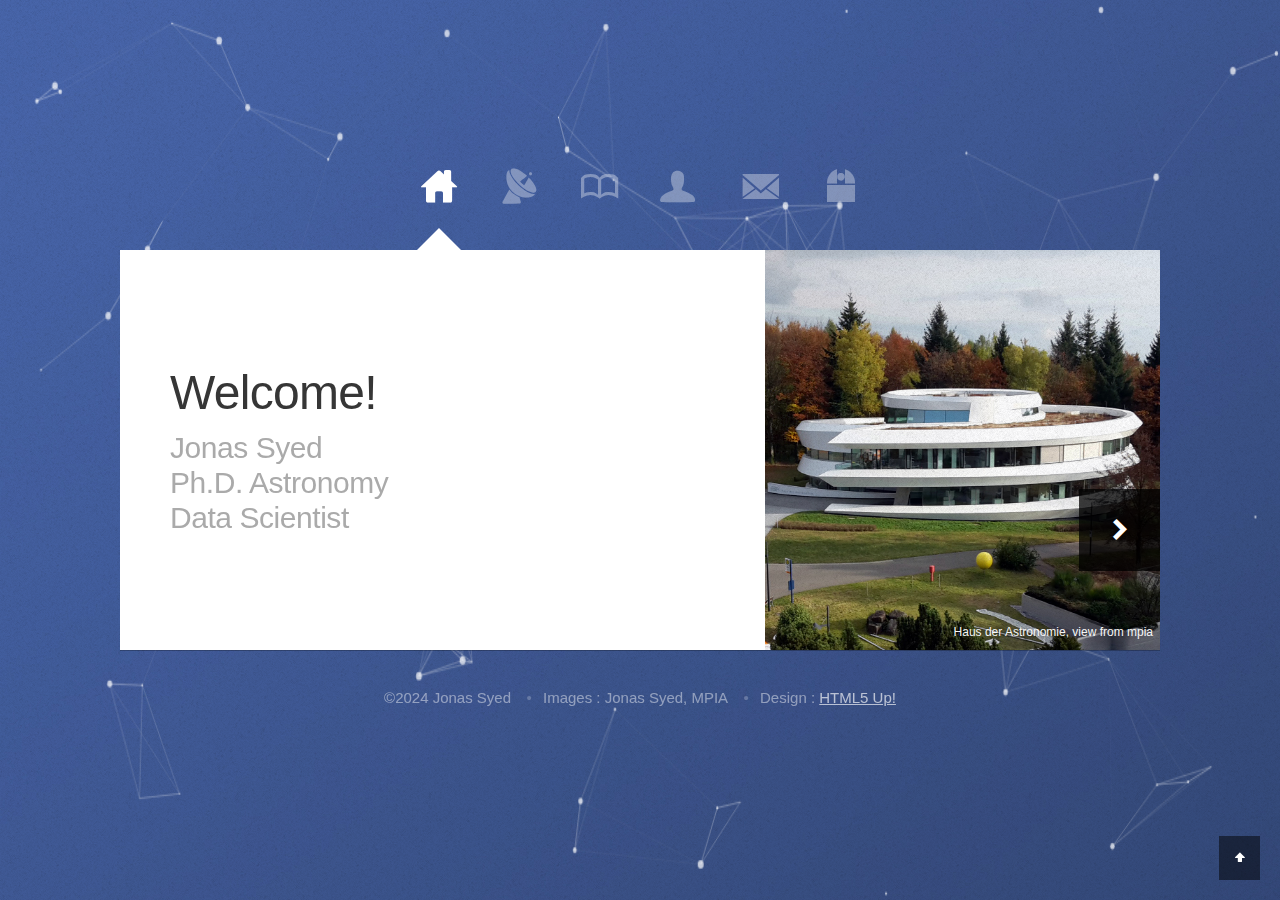
==== index.html @ d9948c6a "Content update" ====
<!DOCTYPE HTML>
<html lang="en">
<head>
<meta charset="UTF-8">
<!-- Primary Meta Tags -->
<title>Jonas Syed - personal homepage</title>
<meta name="title" content="Jonas Syed - personal homepage">
<meta name="description" content="Welcome to Jonas Syed's personal website! Learn more about his research in the field of astronomy and his current projects.">

<!-- Open Graph / Facebook -->
<meta property="og:type" content="website">
<meta property="og:url" content="https://astrojoni89.github.io/">
<meta property="og:title" content="Jonas Syed - personal homepage">
<meta property="og:description" content="Welcome to Jonas Syed's personal website! Learn more about his research in the field of astronomy and his current projects.">
<meta property="og:image" content="https://www.mpia.de/homes/syed/mpia_campus_preview.jpg">

<!-- Twitter -->
<meta property="twitter:card" content="summary_large_image">
<meta property="twitter:url" content="https://astrojoni89.github.io/">
<meta property="twitter:title" content="Jonas Syed - personal homepage">
<meta property="twitter:description" content="Welcome to Jonas Syed's personal website! Learn more about his research in the field of astronomy and his current projects.">
<meta property="twitter:image" content="https://astrojoni89.github.io/mpia_campus_preview.jpg">

<meta name="keywords" content="Jonas Syed, mpia, astronomy, astronomie, star formation, data science">
<script src="js/jquery-1.9.1.min.js"></script>
<script src="https://code.jquery.com/ui/1.13.2/jquery-ui.min.js"></script>
<script src="https://code.jquery.com/mobile/1.3.1/jquery.mobile-1.4.5.min.js"></script>
<script src="css/5grid/init.js?use=mobile,desktop"></script>
<script src="js/jquery.formerize-1.1.js"></script>
<script src="js/init.js"></script>
<script type="text/javascript" id="MathJax-script" async
  src="https://cdn.jsdelivr.net/npm/mathjax@3/es5/tex-mml-chtml.js">
</script>
<script src="js/change_size.js"></script>
<script src="https://cdn.rawgit.com/kimmobrunfeldt/progressbar.js/1.1.0/dist/progressbar.js"></script>
<script src="js/progressbar.js"></script>
<script src="js/zoomin_pic.js"></script>
<script src="js/slidein_init.js"></script>
<noscript>
<link rel="stylesheet" href="css/5grid/core.css">
<link rel="stylesheet" href="css/5grid/core-desktop.css">
<link rel="stylesheet" href="css/5grid/core-1200px.css">
<link rel="stylesheet" href="css/5grid/core-noscript.css">
<link rel="stylesheet" href="css/style.css">
<link rel="stylesheet" href="css/style-desktop.css">
<link rel="stylesheet" href="css/noscript.css">
</noscript>
<link rel="icon" type="image/png" href="images/mpia_favicon.png">
<!--[if lte IE 8]>
<link rel="stylesheet" href="css/ie8.css">
<![endif]-->
</head>
<body class="homepage">
  <div id="particles-js"></div>
  <script type="text/javascript" src="js/particles.js"></script>
  <script type="text/javascript" src="js/app.js"></script>
<div id="overlay_top"><a href="#top"><div class="backtotoparrow"><div class="icon icon-arrowup"></div></div></a></div>
<div id="wrapper">
  <nav id="nav"><a href="#welcome" class="icon icon-home active"><span>Home</span></a> <a href="#research" class="icon icon-telescope" onclick="slider(); return true;"><span>Research</span></a> <a href="#publications" class="icon icon-book"><span>Publications</span></a> <a href="#me" class="icon icon-user"><span>About Me</span></a> <a href="#contact" class="icon icon-mail"><span>Get in touch!</span></a> <a target="_blank" rel="noopener noreferrer" href="https://www.mpia.de/de" class="icon icon-mpia"><span>Visit mpia.de</span> </a></nav>
  <div id="main">
    <article id="welcome" class="panel">
      <header>
        <h1>Welcome!</h1>
        <span class="byline">Jonas Syed<br>Ph.D. Astronomy<br>Data Scientist<br>
          <!--<div class="pato"><img src="images/logo_l.png" alt="Logo MPIA" style="width: 10%; height: 10%;"></div>-->
        </span>
        </header>
      <a href="#research" class="jumplink pic" onclick="slider(); return true;"> <span class="jumplink arrow icon icon-right"><span class="spans" style="white-space:nowrap">Research</span></span><img src="images/mpia_fall.jpg" alt=""><div class="bottom-right_welcome">Haus der Astronomie, view from mpia</div> </a> </article>
    <article id="research" class="panel">
      <header>
        <h2>Research</h2>
      </header>
      <section>
      	<p>My work as an astronomy researcher mainly focused on the physics of the atomic phase of the interstellar medium. We have primarily conducted HI emission and absorption studies to explore the processes leading up to the formation of molecular clouds, the sites of star formation.<br>
      	My research interests involve <b>atomic and molecular cloud formation</b>, <b>filaments</b>, <b>high-mass star formation</b>, and <b>magnetic fields</b><br>
        and generally <b>data science</b>, <b>machine learning systems</b>, and <b>artificial intelligence (AI)</b>, particularly in the realm of <b>AI safety</b>.</p>
        <div id="itemSlider" style="margin: -1.0em 1.0em 0.25em 0.0em;">
          <div class="slideIn">Papers that I'd like to highlight:</div>
          <div style="display: grid; gap: 10px; grid-auto-flow: row;">
            <div class="slideIn"><a target="_blank" rel="noopener noreferrer" href="https://ui.adsabs.harvard.edu/abs/2022MNRAS.516.4245W/abstract" class="items_list">ATLASGAL - star forming efficiencies and the Galactic star formation rate</a></div>
            <div class="slideIn"><a target="_blank" rel="noopener noreferrer" href="https://arxiv.org/abs/1606.06565" class="items_list">Concrete Problems in AI Safety</a></div>
            <div class="slideIn"><a target="_blank" rel="noopener noreferrer" href="https://arxiv.org/abs/1706.03762" class="items_list">Attention Is All You Need</a></div>
          </div>
        </div>
      </section>
      <section class="5grid is-gallery">
        <h3>Research projects</h3>
        <div class="row">
          <div class="12u"><a href="#Maggie" class="image image-full"><div class="container"><img src="images/Maggie_MW_lowres.gif" alt="Maggie filament"><div class="overlay"><div class="hovertext">HI filaments</div></div></div></a></div>
        </div>
        <div class="row">
          <div class="4u"><a href="#THOR" class="image image-full"><div class="container"><img src="images/2.jpg" alt="THOR"><div class="overlay"><div class="hovertext">THOR</div></div></div></a></div>
          <div class="4u"><a href="#HISA" class="image image-full"><div class="container"><img src="images/3.jpg" alt="HISA"><div class="overlay"><div class="hovertext">HI self-absorption</div></div></div></a></div>
          <div class="4u"><a href="#NH3" class="image image-full"><div class="container"><img src="images/4.jpg" alt="Ammonia"><div class="overlay"><div class="hovertext">NH<sub>3</sub></div></div></div></a></div>
        </div>
      </section>
      <section id="Maggie">
			<h3>HI filaments</h3>
      <iframe class="textwrapright" width="373" height="210" src="https://www.youtube.com/embed/sLX7HNclaFA?&mute=1" title="YouTube video player" frameborder="0" allow="accelerometer; autoplay; clipboard-write; encrypted-media; gyroscope; picture-in-picture" allowfullscreen></iframe>
			<p class="firstp">Here we present one particular filament of atomic hydrogen (HI) that stands out because of its mere size. &quot;Maggie&quot;, named after el R&iacute;o Magdalena, the largest river in Colombia, is a largely atomic elongated gas cloud that has a mass of more than half a million solar masses.<br>
			While in recent years astronomers have studied many molecular filaments and clouds, the sites of star formation, Maggie shows only little detection of molecular gas. Given its length of &asymp;1200&nbsp;pc (~3900 light years), Maggie is the largest coherent object in the Milky Way that we know of. Maggie's formation history and whether it is an anomaly or an object of regular occurrence is still not understood.<br>
      <figure class="textwrapleftlink">
        <a target="_blank" rel="noopener noreferrer" href="images/maggie_ppv_view.html">
        <img class="Img_link" src="images/maggie_ppv_view.png" alt="p-p-v view"></a>
        <figcaption style="font-size: smaller; line-height: 1.5em;">Fig. 1 - Interactive position-position-velocity view.</figcaption>
      </figure>
      By clicking on the image on the right you can get an interactive 3D (position-position-velocity) view on Maggie! The colored volume render shows the distribution of the atomic hydrogen gas. The red curve marks the modelled spine of the filament.<br>
      Check out the paper <a target="_blank" rel="noopener noreferrer" href="https://ui.adsabs.harvard.edu/abs/2021arXiv211101057S/abstract">here</a> and the accompanying press release <a target="_blank" rel="noopener noreferrer" href="https://www.mpia.de/news/science/2021-16-maggie">here</a>!
			</p>
      </section>
      <section id="THOR">
      	<h3>THOR</h3>
      	<p class="firstp">The HI/OH Recombination line survey of the inner Milky Way (THOR; <a target="_blank" rel="noopener noreferrer" href="https://ui.adsabs.harvard.edu/abs/2016A%26A...595A..32B/abstract">Beuther et al. 2016</a>,  <a target="_blank" rel="noopener noreferrer" href="https://ui.adsabs.harvard.edu/abs/2020A%26A...634A..83W/abstract">Wang et al. 2020a</a>) is a large survey of the inner Galactic plane. The program includes observations of the HI 21cm line, four OH lines, 19 radio recombination lines, and the continuum emission between 1 and 2 GHz. The THOR observations cover the inner portion of the Milky Way's midplane at Galactic longitudes between 17 and 67 degrees and Galactic latitudes between -1.25 and +1.25 degrees.<br>
        <iframe class="textwrapright" width="373" height="210" src="https://www.youtube.com/embed/Boi38iCTkhY?&mute=1" title="YouTube video player" frameborder="0" allow="accelerometer; autoplay; clipboard-write; encrypted-media; gyroscope; picture-in-picture" allowfullscreen></iframe>
        My work mainly relies on the atomic hydrogen (HI) data. The HI data have an angular resolution of 40&Prime; (i.e. we can resolve angles that are just 2% of the Moon's diameter in the sky!). To see what the THOR-HI observations look like, check out this beautiful rendition by one of our collaborators. After zooming into the coverage of the THOR survey, the video shows the atomic hydrogen emission as the view moves along the Galactic longitude axis. At the same time, it moves back and forth through the entire spectral range of the data.</p>
      </section>
      <section id="HISA">
      	<h3>HI self-absorption (HISA)</h3>
      	<figure class="textwrapleft">
  				<img class="myImg" src="images/HI_spectrum.jpg" alt="HI spectrum">
  				<!-- The Modal -->
				  <div id="myModal1" class="modal">
  					<span class="close">&times;</span>
  					<img class="modal-content" id="img1">
  					<div class="caption"></div>
				  </div>
          <script>zoomin_pic(1);</script>
  				<figcaption style="font-size: smaller; line-height: 1.5em;">Fig. 2 - HI, HISA, and <sup>13</sup>CO spectrum. Taken from <a target="_blank" rel="noopener noreferrer" href="https://ui.adsabs.harvard.edu/abs/2020arXiv200813502S/abstract">Syed et al. (2020)</a>.</figcaption>
			  </figure>
      	<p class="firstp">HI self-absorption, also referred to as &quot;HISA&quot;, occurs when a cold gas cloud of atomic hydrogen (HI) is located in front of a warmer HI cloud along our line of sight. We therefore observe the cold cloud in absorption against the warmer emission background. By measuring HISA, we can disentangle individual cold HI clouds from the otherwise ubiquitous HI gas that creates &quot;messy&quot; spectra, mostly due to the Galactic rotation. Figure 1 shows an example spectrum of the HI emission toward the inner Galactic plane at a Galactic longitude of &#8467;&asymp;20&deg;.<br>
        <figure class="textwraprightlink">
          <a target="_blank" rel="noopener noreferrer" href="https://github.com/astrojoni89/astrosaber">
            <img class="Img_link" src="images/astrosaber_promo_web.jpg" alt="astroSABER logo"></a>
          <figcaption style="font-size: smaller; line-height: 1.5em;">Fig. 3 - astroSABER logo. Rendered with blender3.1.0.</figcaption>
        </figure>
        Using first and second order polynomial fits to the baselines of the absorption features (red dashed), we can isolate
        HISA spectra (red). We use molecular line tracers, such as <sup>13</sup>CO (blue), to identify molecular clouds. By
        correlating molecular line emission with HISA, we can identify cold atomic gas within those star-forming regions.<br>
        We conducted an analysis built upon previous case studies that identified HI self-absorption using polynomial baseline fitting. For an unbiased baseline extraction, however, we developed the automated extraction routine astroSABER (as in Self-Absorption Baseline ExtractoR) that uses a supervised machine learning technique to find optimal baselines for self-absorption. In doing so, we can systematically obtain HISA independent of molecular line emission. This may help us understand how molecular clouds form out of the atomic gas phase of the interstellar medium.<br>
        Check out the case study <a target="_blank" rel="noopener noreferrer" href="https://ui.adsabs.harvard.edu/abs/2020arXiv200813502S/abstract">here</a> and the paper introducing the new method <a target="_blank" rel="noopener noreferrer"
          href="https://ui.adsabs.harvard.edu/abs/2023A%26A...679A.130S/abstract">here</a>!</p>
      </section>
      <section id="NH3">
      	<h3>Temperature and kinematics of massive star-forming clumps</h3>
      	<figure class="textwrapright">
  				<img class="myImg" src="images/ammonia_spectrum.jpg" alt="NH<sub>3</sub> spectrum">
  				<!-- The Modal -->
				  <div id="myModal2" class="modal">
  					<span class="close">&times;</span>
  					<img class="modal-content" id="img2">
  					<div class="caption"></div>
				  </div>
				  <script>zoomin_pic(2)</script>
  				<figcaption style="font-size: smaller; line-height: 1.5em;">Fig. 4 - NH<sub>3</sub> spectrum</figcaption>
			</figure>
      	<p class="firstp">Here I present the research conducted within the scope of my Bachelor thesis. We have investigated the kinematics and temperature of two high-mass gas clumps using ammonia observations. Ammonia (NH<sub>3</sub>) is a suitable molecule to trace very cold (<i>T</i>&thinsp;~&thinsp;20&thinsp;K) and dense (<i>n</i>&thinsp;>10<sup>4</sup>&thinsp;cm<sup>-3</sup>) gas. By observing different metastable lines of the NH<sub>3</sub> hyperfine structure, which are well detectable with radio telescopes (wavelength &lambda;&approx;1.3&thinsp;cm), we can determine the underlying kinematics and temperature of the clumps.</p>

      </section>
    </article>
    <article id="publications" class="panel">
      <header>
        <h2>Publications</h2>
      </header>
      <div style="margin-bottom: 2em;"><a target="_blank" rel="noopener noreferrer" href="https://ui.adsabs.harvard.edu/user/libraries/M08GLGaEQdWYeuMMaksVrA" class="buttonADS">Publications on ADS</a></div>
      <div><u>1st author publications</u></div>
      <div class="outer"><b>Cold atomic gas identified by HI self-absorption. Cold atomic clouds toward giant molecular filaments</b><br>[<a target="_blank" rel="noopener noreferrer" href="https://www.aanda.org/articles/aa/full_html/2023/11/aa46562-23/aa46562-23.html">publisher</a>, <a target="_blank" rel="noopener noreferrer" href="https://arxiv.org/abs/2310.02077">arXiv</a>]<br>
      2023, Astronomy & Astrophysics, 679, A130<br>
      	<div class="inner">
      		<b>J. Syed</b>, H. Beuther, P. F. Goldsmith, Th. Henning, M. Heyer, R. S. Klessen, J. M. Stil, J. D. Soler, L. D. Anderson, J. S. Urquhart, M. R. Rugel, K. G. Johnston, and A. Brunthaler
    		</div><br>
    	</div>
      <div class="outer"><b>Cold Atomic filaments in the Galactic plane as traced by HI self-absorption</b> [<a target="_blank" rel="noopener noreferrer" href="https://ui.adsabs.harvard.edu/abs/2023pcsf.conf..160S/abstract">ads</a>]<br>
        2023, conference proceedings, Physics and Chemistry of Star Formation<br>
        <div class="inner">
          <b>J. Syed</b>, H. Beuther, J. D. Soler</div><br>
      </div>
      <div class="outer"><b>The "Maggie" filament: Physical properties of a giant atomic cloud</b> [<a target="_blank" rel="noopener noreferrer" href="https://www.aanda.org/articles/aa/full_html/2022/01/aa41265-21/aa41265-21.html">publisher</a>, <a target="_blank" rel="noopener noreferrer" href="http://arxiv.org/abs/2111.01057">arXiv</a>]<br>
      2022, Astronomy & Astrophysics, 657, A1<br>
      	<div class="inner">
      		<b>J. Syed</b>, J. D. Soler, H. Beuther, Y. Wang, S. Suri, J. D. Henshaw, M. Riener, S. Bialy, S. Rezaei Kh., J. M. Stil, P. F. Goldsmith, M. R. Rugel, S. C. O. Glover, R. S. Klessen, J. Kerp, J. S. Urquhart, J. Ott, N. Roy, N. Schneider, R. J. Smith, S. N. Longmore, and H. Linz
    		</div><br>
    	</div>
      <div class="outer"><b>Atomic and molecular gas properties during cloud formation</b> [<a target="_blank" rel="noopener noreferrer" href="https://www.aanda.org/articles/aa/full_html/2020/10/aa38449-20/aa38449-20.html">publisher</a>, <a target="_blank" rel="noopener noreferrer" href="https://arxiv.org/abs/2008.13502">arXiv</a>]<br>
      2020, Astronomy & Astrophysics, 642, A68<br>
      	<div class="inner">
      		<b>J. Syed</b>, Y. Wang, H. Beuther, J. D. Soler, M. R. Rugel, J. Ott, A. Brunthaler, J. Kerp, M. Heyer, R. S. Klessen, Th. Henning, S. C. O. Glover, P. F. Goldsmith, H. Linz, J. S. Urquhart, S. E. Ragan, K. G. Johnston, and F. Bigiel
    		</div><br>
    	</div>
      <div><u>Co-authored publications</u></div>
      <div class="outer"><b>EDEN Survey: Small Transiting Planet Detection Limits and Constraints on the Occurrence Rates of Planets around Late-M Dwarfs within 15 pc</b> [<a target="_blank" rel="noopener noreferrer" href="https://iopscience.iop.org/article/10.3847/1538-3881/acba0b">publisher</a>, <a target="_blank" rel="noopener noreferrer" href="https://arxiv.org/abs/2302.04138">arXiv</a>]<br>
       	2023, The Astronomical Journal, 165, 149<br>
      	<div class="inner">
          J. Dietrich, D. Apai, M. Schlecker, K. K. Hardegree-Ullman, B. V. Rackham, N. Kurtovic, K. Molaverdikhani, P. Gabor, Th. Henning, W. P. Chen, L. Mancini, A. Bixel, A. Gibbs, R. P. Boyle, S. Brown-Sevilla, R. Burn, T. N. Delage, L. Flores-Rivera, R. Franceschi, G. Pichierri, S. Savvidou, <b>J. Syed</b>, I. Bruni, W.-H. Ip, C.-C. Ngeow, A.-L. Tsai, C.-L. Lin, W.-J. Hou, H.-Y. Hsiao, C.-S. Lin, H.-C. Lin, and R. Basant
    		</div><br>
    	</div>
      <div class="outer"><b>Properties of atomic hydrogen gas in the Galactic plane from THOR 21-cm absorption spectra: a comparison with the high latitude gas</b> [<a target="_blank" rel="noopener noreferrer" href="https://doi.org/10.1093/mnras/stac3043">publisher</a>, <a target="_blank" rel="noopener noreferrer" href="https://arxiv.org/abs/2210.11551">arXiv</a>]<br>
       	2022, Monthly Notices of the Royal Astronomical Society, 517, 5063<br>
      	<div class="inner">
      		 A. Basu, N. Roy, H. Beuther, <b>J. Syed</b>, J. Ott, J. D. Soler, J. M. Stil, M. R. Rugel
    		</div><br>
    	</div>
      <div class="outer"><b>Polarized Emission From Four Supernova Remnants In The THOR Survey</b> [<a target="_blank" rel="noopener noreferrer" href="https://iopscience.iop.org/article/10.3847/1538-4357/ac96f0">publisher</a>, <a target="_blank" rel="noopener noreferrer" href="https://arxiv.org/abs/2209.13717">arXiv</a>]<br>
       	2022, The Astrophysical Journal, 939, 92<br>
      	<div class="inner">
      		 R. Shanahan, J. M. Stil, L. Anderson, H. Beuther, P. F. Goldsmith, J. Ott, M. R. Rugel, J. D. Soler, <b>J. Syed</b>
    		</div><br>
    	</div>
      <div class="outer"><b>On the accuracy of HI observations in molecular clouds -- More cold HI than thought?</b> [<a target="_blank" rel="noopener noreferrer" href="https://academic.oup.com/mnras/advance-article-abstract/doi/10.1093/mnras/stac607/6543712">publisher</a>, <a target="_blank" rel="noopener noreferrer" href="https://arxiv.org/abs/2109.10917">arXiv</a>]<br>
       	2022, Monthly Notices of the Royal Astronomical Society, 512, 4765<br>
      	<div class="inner">
      		D. Seifried, H. Beuther, S. Walch, <b>J. Syed</b>, J. D. Soler, P. Girichidis, and R. W&uuml;nsch
    		</div><br>
    	</div>
      <div class="outer"><b>Clustered star formation at early evolutionary stages. Physical and chemical analysis of the young star-forming regions ISOSS J22478+6357 and ISOSS J23053+5953</b> [<a target="_blank" rel="noopener noreferrer" href="https://www.aanda.org/articles/aa/full_html/2022/01/aa41857-21/aa41857-21.html">publisher</a>, <a target="_blank" rel="noopener noreferrer" href="https://arxiv.org/abs/2110.01896">arXiv</a>]<br>
       	2022, Astronomy & Astrophysics, 657, A3<br>
      	<div class="inner">
      		C. Gieser, H. Beuther, D. Semenov, S. Suri, J. D. Soler, H. Linz, <b>J. Syed</b>, Th. Henning, S. Feng, T. Möller, A. Palau, J. M. Winters, M. T. Beltrán, R. Kuiper, L. Moscadelli, P. Klaassen, J. S. Urquhart, T. Peters, S. N. Longmore, Á. Sánchez-Monge, R. Galván-Madrid, R. Pudritz, and K. G. Johnston
    		</div><br>
    	</div>
      <div class="outer"><b>The filamentary structures in the CO emission toward the Milky Way disk</b> [<a target="_blank" rel="noopener noreferrer" href="https://www.aanda.org/articles/aa/full_html/2021/07/aa41327-21/aa41327-21.html">publisher</a>, <a target="_blank" rel="noopener noreferrer" href="https://arxiv.org/abs/2106.13206">arXiv</a>]<br>
       	2021, Astronomy & Astrophysics, 651, L4<br>
      	<div class="inner">
      		J. D. Soler, H. Beuther, <b>J. Syed</b>, Y. Wang, Th. Henning, S. C. O. Glover, R. S. Klessen, M. C. Sormani, M. Heyer, R. J. Smith, J. S. Urquhart, J. Yang, Y. Su, X. Zhou
    		</div><br>
    	</div>
      <div class="outer"><b>Fragmentation and kinematics in high-mass star formation: CORE-extension targeting two very young high-mass star-forming regions</b> [<a target="_blank" rel="noopener noreferrer" href="https://www.aanda.org/articles/aa/full_html/2021/05/aa40106-20/aa40106-20.html">publisher</a>, <a target="_blank" rel="noopener noreferrer" href="https://arxiv.org/abs/2104.02420">arXiv</a>]<br>
      2021, Astronomy & Astrophysics, 649, A113<br>
      	<div class="inner">
      		H. Beuther, C. Gieser, S. Suri, H. Linz, P. Klaassen, D. Semenov, J. M. Winters, Th. Henning, J. D. Soler, J. S. Urquhart, <b>J. Syed</b>, S. Feng, T. Moeller, M. T. Beltran, A. Sanchez-Monge, S. N. Longmore, T. Peters, J. Ballesteros-Paredes, P. Schilke, L. Moscadelli, A. Palau, R. Cesaroni, S. Lumsden, R. Pudritz, F. Wyrowski, R. Kuiper, and A. Ahmadi
    		</div><br>
    	</div>
    	<div class="outer"><b>The history of dynamics and stellar feedback revealed by the HI filamentary structure in the disk of the Milky Way</b> [<a target="_blank" rel="noopener noreferrer" href="https://www.aanda.org/articles/aa/full_html/2020/10/aa38882-20/aa38882-20.html">publisher</a>, <a target="_blank" rel="noopener noreferrer" href="https://arxiv.org/abs/2007.07285">arXiv</a>]<br>
      2020, Astronomy & Astrophysics, 642, A163<br>
      	<div class="inner">
      		J. D. Soler, H. Beuther, <b>J. Syed</b>, Y. Wang, L. D. Anderson, S. C. O. Glover, P. Hennebelle, M. Heyer, Th. Henning, A. F. Izquierdo, R. S. Klessen, H. Linz, N. M. McClure-Griffiths, J. Ott, S. E. Ragan, M. Rugel, N. Schneider, R. J. Smith, M. C. Sormani, J. M. Stil, and J. S. Urquhart
    		</div>
    	</div><br>
      <div><u>Talks and presentations</u></div>
      <div><ul>
        <li style="list-style-type: circle; display: list-item;">"Cold atomic hydrogen in the Milky Way",<br>Harvard-Heidelberg Star Formation Workshop, Cambridge, MA, USA, 2023</li>
        <li style="list-style-type: circle; display: list-item;">"The atomic phase of the Galactic ISM: a zoom-out",<br>EDEN Science Workshop, Germany/USA/Taiwan (online), 2023</li>
        <li style="list-style-type: circle; display: list-item;">"Constraining the properties of the atomic ISM by means of HI emission and absorption studies",<br>SMA Seminar, CfA, Harvard&Smithsonian, Cambridge, MA, USA, 2022</li>
        <li style="list-style-type: circle; display: list-item;">"Studying the atomic ISM by means of HI emission",<br>Center for Computational Astrophysics, New York City, NY, USA, 2022</li>
        <li style="list-style-type: circle; display: list-item;">"The Galactic dynamics revealed by the filamentary structure in the atomic and molecular emission",<br>The Early Phase of Star Formation, Schloss Ringberg, Germany, 2022</li>
        <li style="list-style-type: circle; display: list-item;">"How does the atomic ISM affect molecular cloud formation...?",<br>Ringberg Meeting: Puzzles of Star Formation, Schloss Ringberg, Germany, 2021</li>
        <li style="list-style-type: circle; display: list-item;">"The Maggie filament: Physical properties of a giant atomic cloud",<br>ISM 2021 – Structure, characteristic scales, and star formation, online conference, 2021</li>
        <li style="list-style-type: circle; display: list-item;">"The Maggie filament: dynamic signatures of a giant atomic cloud",<br>Heidelberg-Harvard Physics of Star Formation, online conference, 2020</li>
      </ul></div>
    </article>
    <article id="me" class="panel">
      <header>
        <h1>Jonas Syed <span style="font-size: 0.5em; font-weight: normal; color: #777; font-style: italic;">(he/him)</span></h1>
        <span class="byline">Postdoctoral researcher<br>
          Data Scientist<br><br>
          <button class="button_new" onclick="changeSize()">Learn more (fun) facts!</button><br>
        </span></header>
        <div id="hiddenContent" class="hidden">
            <p>Current confidence in my programming/creative skills:
              <table id="myTable" style="margin-top: -20px;">
                <tr>
                  <td style="width: 20%;">python</td>
                  <td style="width: 20%;">HTML/CSS/JS</td>
                  <td style="width: 20%;">blender</td>
                  <td style="width: 20%;">LaTeX</td>
                  <td style="width: 20%;">SQL</td>
                </tr>
                <tr>
                  <td style="width: 20%;"><div id="progresscircle1" class="progresscircle"></div></td>
                  <td style="width: 20%;"><div id="progresscircle2" class="progresscircle"></div></td>
                  <td style="width: 20%;"><div id="progresscircle3" class="progresscircle"></div></td>
                  <td style="width: 20%;"><div id="progresscircle4" class="progresscircle"></div></td>
                  <td style="width: 20%;"><div id="progresscircle5" class="progresscircle"></div></td>
                </tr>
              </table>
            </p>
            <p>
              <b>Did You know?</b>
              <ul style="margin-top: -1.5em;">
              <li style="list-style-type: circle; display: list-item;">I used to work as a stand-in and singer for many TV productions/live TV shows<br>
                and got to work with awesome actors, singers, and other celebrities.</li>
              <li style="list-style-type: circle; display: list-item;">I have a passion for video games and 3D modeling.<br>
                That is why I'm very interested in (game) design, image rendering, and image generation using AI.</li>
              <li style="list-style-type: circle; display: list-item;">I am fortunate enough to have the privilege to pursue all these interests, just because I happened to be born in Germany. I believe that education is a fundamental human right.<br>
                The German non-profit organization Asha - Hoffnung für Bangladesch e.V. (Hope for Bangladesh) stands for this value as they provide access to education in rural Bangladesh.<br>
                Please check out their invaluable work at <a href="https://www.asha-hoffnung.de">www.asha-hoffnung.de</a>. I have been supporting them for the last 13 years and their relentless work towards a good cause is what I'm most proud of.
              </li>
            </ul>
          </p>
        </div>
      <a target="_blank" rel="noopener noreferrer"  href="images/CV_JonasSyed_english.pdf" class="jumplink pic"> <span class="jumplink arrow icon icon-right"><span class="spans" style="white-space:nowrap">See my CV</span></span> <img src="images/me.jpg" alt=""> </a>
    </article>
    <article id="contact" class="panel">
      <header>
        <h2>Contact</h2>
      </header>
      <p>Jonas Syed, <span style="color: #adadad;">Dr. rer. nat.</span>
      </p>
      <table>
        <tr>
          <td style="width:10px; text-align: center;"><div class="icon icon-mail"></div></td>
          <td>syed [at] mpia.de</td>
        </tr>
        <tr>
          <td style="width:10px; text-align: center;"><div class="icon icon-researchgate"></div></td>
          <td>https://www.researchgate.net/profile/Jonas-Syed</td>
        </tr>
        <tr>
          <td style="width:10px; text-align: center;"><div class="icon icon-linkedin"></div></td>
          <td>https://www.linkedin.com/in/jonassyed</td>
        </tr>
        <tr>
          <td style="width:10px; text-align: center;"><div class="icon icon-github"></div></td>
          <td>https://github.com/astrojoni89</td>
        </tr>
        <tr>
          <td style="width:10px; text-align: center;"><div class="icon icon-orcid"></div></td>
          <td>https://orcid.org/0000-0003-4322-8120</td>
        </tr>
      </table>
      <p><div class="icon icon-home"><br>K&ouml;nigstuhl 17<br>69117 Heidelberg<br>GERMANY</div></p>
    </article>
  </div>
  <div id="footer">
    <ul class="links">
      <li>&copy;2024 Jonas Syed</li>
      <li>Images : Jonas Syed, MPIA</li>
      <li>Design : <a target="_blank" rel="noopener noreferrer" href="http://html5up.net/">HTML5 Up!</a></li>
      <!--<li><a href="https://www.mpia.de/homes/syed/de">German (deutsch)</a></li>-->
    </ul>
  </div>

</body>
</html>
---- css/5grid/core.css ----
/*****************************************************************/
/* 5grid 0.4.2 by n33.co | MIT+GPLv2 license licensed            */
/* core.css: Core stylesheet                                     */
/*****************************************************************/

/**************************************************/
/* Resets (by meyerweb.com/eric/tools/css/reset/) */
/**************************************************/

	html, body, div, span, applet, object, iframe, h1, h2, h3, h4, h5, h6, p, blockquote, pre, a, abbr, acronym, address, big, cite, code, del, dfn, em, img, ins, kbd, q, s, samp, small, strike, strong, sub, sup, tt, var, b, u, i, center, dl, dt, dd, ol, ul, li, fieldset, form, label, legend, table, caption, tbody, tfoot, thead, tr, th, td, article, aside, canvas, details, embed, figure, figcaption, footer, header, hgroup, menu, nav, output, ruby, section, summary, time, mark, audio, video {
		margin: 0;
		padding: 0;
		border: 0;
		font-size: 100%;
		font: 'Source Sans Pro';
		vertical-align: baseline;
	}

	article, aside, details, figcaption, figure, footer, header, hgroup, menu, nav, section {
		display: block;
	}

	body {
		line-height: 1;
	}

	ol, ul {
		list-style: none;
	}

	blockquote, q {
		quotes: none;
	}

	blockquote:before, blockquote:after, q:before, q:after {
		content: '';
		content: none;
	}

	table {
		border-collapse: collapse;
		border-spacing: 0;
	}


/*********************/
/* other styles      */
/*********************/
.bottom-right_welcome {
  position: absolute;
  bottom: 0px;
  right: 8px;
  color: white;
  font: 'Source Sans Pro';
  font-size: 60%;
}

.outer {
    margin: 0 auto;
}

.inner {
    margin-left: 30px;
}

.pato {
    padding-top: 0.7em;
}

.container {
  border-radius: 4px;
  margin: 0;
  position: relative;
  width: 100%;
}

.overlay {
  position: absolute;
  top: 0;
  bottom: 0;
  left: 0;
  right: 0;
  height: 100%;
  width: 100%;
  opacity: 0;
  transition: .5s ease;
  background-color: #4967ad;
  border-radius: 4px;
}

.container:hover .overlay {
  box-shadow: 0 0 3px 1px #4967ad;
  opacity: 80%;
}

.hovertext {
  color: white;
  font-size: 1.25em;
  font-weight: bold;
  position: absolute;
  top: 50%;
  left: 50%;
  -webkit-transform: translate(-50%, -50%);
  -ms-transform: translate(-50%, -50%);
  transform: translate(-50%, -50%);
  text-align: center;
}

.Img_link {
  border-radius: 5px;
  cursor: pointer;
  transition: 0.3s;
}

.Img_link:hover {opacity: 0.7;}
/****************/
/* enlarge image on click using javascript */
/****************/
.myImg {
  border-radius: 5px;
  cursor: pointer;
  transition: 0.3s;
}

.myImg:hover {opacity: 0.7;}

/* The Modal (background) */
.modal {
  display: none; /* Hidden by default */
  position: fixed; /* Stay in place */
  z-index: 1; /* Sit on top */
  padding-top: 100px; /* Location of the box */
  left: 0;
  top: 0;
  width: 100%; /* Full width */
  height: 100%; /* Full height */
  overflow: auto; /* Enable scroll if needed */
  background-color: rgb(0,0,0); /* Fallback color */
  background-color: rgba(0,0,0,0.8); /* Black w/ opacity */
}

/* Modal Content (image) */
.modal-content {
  margin: auto;
  display: block;
  width: 80%;
  max-width: 700px;
}

/* Caption of Modal Image */
.caption {
  margin: auto;
  display: block;
  width: 80%;
  max-width: 700px;
  text-align: center;
  color: #ccc;
  padding: 10px 0;
  height: 150px;
}

/* Add Animation */
.modal-content, .caption {  
  -webkit-animation-name: zoom;
  -webkit-animation-duration: 0.6s;
  animation-name: zoom;
  animation-duration: 0.6s;
}

@-webkit-keyframes zoom {
  from {-webkit-transform:scale(0)} 
  to {-webkit-transform:scale(1)}
}

@keyframes zoom {
  from {transform:scale(0)} 
  to {transform:scale(1)}
}

/* The Close Button */
.close {
  position: absolute;
  top: 15px;
  right: 35px;
  color: #f1f1f1;
  font-size: 40px;
  font-weight: bold;
  transition: 0.3s;
}

.close:hover,
.close:focus {
  color: #bbb;
  text-decoration: none;
  cursor: pointer;
}

/* 100% Image Width on Smaller Screens */
@media only screen and (max-width: 700px){
  .modal-content {
    width: 100%;
  }
}
/*********************/
/* Grid              */
/*********************/

	.\35 grid .\31 2u { width: 100%; } .\35 grid .\31 1u { width: 91.5%; } .\35 grid .\31 0u { width: 83%; } .\35 grid .\39 u { width: 74.5%; } .\35 grid .\38 u { width: 66%; } .\35 grid .\37 u { width: 57.5%; } .\35 grid .\36 u { width: 49%; } .\35 grid .\35 u { width: 40.5%; } .\35 grid .\34 u { width: 32%; } .\35 grid .\33 u { width: 23.5%; } .\35 grid .\32 u { width: 15%; } .\35 grid .\31 u { width: 6.5%; }
	
	.\35 grid .\31 u, .\35 grid .\32 u, .\35 grid .\33 u, .\35 grid .\34 u, .\35 grid .\35 u, .\35 grid .\36 u, .\35 grid .\37 u, .\35 grid .\38 u, .\35 grid .\39 u, .\35 grid .\31 0u, .\35 grid .\31 1u, .\35 grid .\31 2u {
        box-shadow: 5px 5px 5px grey;
        border: 2px solid #ccc;
        border-radius: 6px;
        margin: 1% 0 1% 2%;
		float: left;
	}

	.\35 grid:after {
		content: '';
		display: block;
		clear: both;
		height: 0;
	}

	.\35 grid-flush .\31 2u { width: 100% !important; } .\35 grid-flush .\31 1u { width: 91.6666666667% !important; } .\35 grid-flush .\31 0u { width: 83.3333333333% !important; } .\35 grid-flush .\39 u { width: 75% !important; } .\35 grid-flush .\38 u { width: 66.6666666667% !important; } .\35 grid-flush .\37 u { width: 58.3333333333% !important; } .\35 grid-flush .\36 u { width: 50% !important; } .\35 grid-flush .\35 u { width: 41.6666666667% !important; } .\35 grid-flush .\34 u { width: 33.3333333333% !important; } .\35 grid-flush .\33 u { width: 25% !important; } .\35 grid-flush .\32 u { width: 16.6666666667% !important; } .\35 grid-flush .\31 u { width: 8.3333333333% !important; }

	.\35 grid-flush .\31 u, .\35 grid-flush .\32 u, .\35 grid-flush .\33 u, .\35 grid-flush .\34 u, .\35 grid-flush .\35 u, .\35 grid-flush .\36 u, .\35 grid-flush .\37 u, .\35 grid-flush .\38 u, .\35 grid-flush .\39 u, .\35 grid-flush .\31 0u, .\35 grid-flush .\31 1u, .\35 grid-flush .\31 2u {
		margin: 0 !important;
	}

	.do-5grid .do-12u { width: 100%; } .do-5grid .do-11u { width: 91.5%; } .do-5grid .do-10u { width: 83%; } .do-5grid .do-9u { width: 74.5%; } .do-5grid .do-8u { width: 66%; } .do-5grid .do-7u { width: 57.5%; } .do-5grid .do-6u { width: 49%; } .do-5grid .do-5u { width: 40.5%; } .do-5grid .do-4u { width: 32%; } .do-5grid .do-3u { width: 23.5%; } .do-5grid .do-2u { width: 15%; } .do-5grid .do-1u { width: 6.5%; }
	
	.do-5grid .do-1u, .do-5grid .do-2u, .do-5grid .do-3u, .do-5grid .do-4u, .do-5grid .do-5u, .do-5grid .do-6u, .do-5grid .do-7u, .do-5grid .do-8u, .do-5grid .do-9u, .do-5grid .do-10u, .do-5grid .do-11u, .do-5grid .do-12u {
		margin: 1% 0 1% 2%;
		float: left;
	}

	.do-5grid:after {
		content: '';
		display: block;
		clear: both;
		height: 0;
	}

	.do-5grid-flush .do-12u { width: 100%; } .do-5grid-flush .do-11u { width: 91.6666666667%; } .do-5grid-flush .do-10u { width: 83.3333333333%; } .do-5grid-flush .do-9u { width: 75%; } .do-5grid-flush .do-8u { width: 66.6666666667%; } .do-5grid-flush .do-7u { width: 58.3333333333%; } .do-5grid-flush .do-6u { width: 50%; } .do-5grid-flush .do-5u { width: 41.6666666667%; } .do-5grid-flush .do-4u { width: 33.3333333333%; } .do-5grid-flush .do-3u { width: 25%; } .do-5grid-flush .do-2u { width: 16.6666666667%; } .do-5grid-flush .do-1u { width: 8.3333333333%; }

	.do-5grid-flush .do-1u, .do-5grid-flush .do-2u, .do-5grid-flush .do-3u, .do-5grid-flush .do-4u, .do-5grid-flush .do-5u, .do-5grid-flush .do-6u, .do-5grid-flush .do-7u, .do-5grid-flush .do-8u, .do-5grid-flush .do-9u, .do-5grid-flush .do-10u, .do-5grid-flush .do-11u, .do-5grid-flush .do-12u {
		margin: 0 !important;
	}


/*********************/
/* Mobile            */
/*********************/

	#mobileUI-site-titlebar {
		text-align: center;
	}
	
	#mobileUI-site-nav-opener {
		top: 0;
		left: 0;
	}
	
	/*#mobileUI-site-nav {
	}

		#mobileUI-site-nav-inner {
		}*/
	
		.mobileUI-site-nav-link {
			display: block;
		}
	
		.mobileUI-site-nav-link .indent-1 { display: inline-block; width: 1em; }
		.mobileUI-site-nav-link .indent-2 { display: inline-block; width: 2em; }
		.mobileUI-site-nav-link .indent-3 { display: inline-block; width: 3em; }
		.mobileUI-site-nav-link .indent-4 { display: inline-block; width: 4em; }
		.mobileUI-site-nav-link .indent-5 { display: inline-block; width: 5em; }
		.mobileUI-site-nav-link .indent-6 { display: inline-block; width: 6em; }
		.mobileUI-site-nav-link .indent-7 { display: inline-block; width: 7em; }
		.mobileUI-site-nav-link .indent-8 { display: inline-block; width: 8em; }
		.mobileUI-site-nav-link .indent-9 { display: inline-block; width: 9em; }
		.mobileUI-site-nav-link .indent-10 { display: inline-block; width: 10em; }
---- css/5grid/core-desktop.css ----
/*****************************************************************/
/* 5grid 0.4.2 by n33.co | MIT+GPLv2 license licensed            */
/* core-desktop.css: Core (desktop) stylesheet                   */
/*****************************************************************/

.\35 grid .row:after { content: ''; display: block; clear: both; height: 0; } 
.\35 grid .row > :first-child { margin-left: 0; } 
.\35 grid .row:first-child > * { margin-top: 0; } 
.\35 grid .row:last-child > * { margin-bottom: 0; }
.\35 grid .offset-1u:first-child { margin-left: 8.5% !important; } 
.\35 grid .offset-2u:first-child { margin-left: 17% !important; } 
.\35 grid .offset-3u:first-child { margin-left: 25.5% !important; } 
.\35 grid .offset-4u:first-child { margin-left: 34% !important; } 
.\35 grid .offset-5u:first-child { margin-left: 42.5% !important; } 
.\35 grid .offset-6u:first-child { margin-left: 51% !important; } 
.\35 grid .offset-7u:first-child { margin-left: 59.5% !important; } 
.\35 grid .offset-8u:first-child { margin-left: 68% !important; } 
.\35 grid .offset-9u:first-child { margin-left: 76.5% !important; } 
.\35 grid .offset-10u:first-child { margin-left: 85% !important; } 
.\35 grid .offset-11u:first-child { margin-left: 93.5% !important; } 
.\35 grid .offset-1u { margin-left: 10.5% !important; } 
.\35 grid .offset-2u { margin-left: 19% !important; } 
.\35 grid .offset-3u { margin-left: 27.5% !important; } 
.\35 grid .offset-4u { margin-left: 36% !important; } 
.\35 grid .offset-5u { margin-left: 44.5% !important; } 
.\35 grid .offset-6u { margin-left: 53% !important; } 
.\35 grid .offset-7u { margin-left: 61.5% !important; } 
.\35 grid .offset-8u { margin-left: 70% !important; } 
.\35 grid .offset-9u { margin-left: 78.5% !important; } 
.\35 grid .offset-10u { margin-left: 87% !important; } 
.\35 grid .offset-11u { margin-left: 95.5% !important; }
---- css/5grid/core-1200px.css ----
/*****************************************************************/
/* 5grid 0.4.2 by n33.co | MIT+GPLv2 license licensed            */
/* core-1200px.css: 1200px                                       */
/*****************************************************************/

/*********************/
/* 1200px            */
/*********************/

	.\35 grid-layout {
		width: 1200px;
		margin: 0 auto;
	}
---- css/5grid/core-noscript.css ----
/*****************************************************************/
/* 5grid 0.4.2 by n33.co | MIT+GPLv2 license licensed            */
/* noscript-1000px.css: Kludgey noscript stylesheet              */
/*****************************************************************/

/*********************/
/* Base Grid         */
/*********************/

	.\35 grid-layout .\31 2u { width: 100%; } 
	.\35 grid-layout .\31 1u { width: 91.5%; } 
	.\35 grid-layout .\31 0u { width: 83%; } 
	.\35 grid-layout .\39 u { width: 74.5%; } 
	.\35 grid-layout .\38 u { width: 66%; }
	.\35 grid-layout .\37 u { width: 57.5%; } 
	.\35 grid-layout .\36 u { width: 49%; } 
	.\35 grid-layout .\35 u { width: 40.5%; } 
	.\35 grid-layout .\34 u { width: 32%; } 
	.\35 grid-layout .\33 u { width: 23.5%; } 
	.\35 grid-layout .\32 u { width: 15%; } 
	.\35 grid-layout .\31 u { width: 6.5%; }

	.\35 grid-layout .\31 u, .\35 grid-layout .\32 u, .\35 grid-layout .\33 u, .\35 grid-layout .\34 u, .\35 grid-layout .\35 u, .\35 grid-layout .\36 u, .\35 grid-layout .\37 u, .\35 grid-layout .\38 u, .\35 grid-layout .\39 u, .\35 grid-layout .\31 0u, .\35 grid-layout .\31 1u, .\35 grid-layout .\31 2u {
		margin: 1% 0 1% 2%;
		float: left;
	}

	.\35 grid-layout:after {
		content: '';
		display: block;
		clear: both;
		height: 0;
	}

/*********************/
/* Desktop           */
/*********************/

	.\35 grid-layout .row:after { content: ''; display: block; clear: both; height: 0; } 
	.\35 grid-layout .row > :first-child { margin-left: 0; } 
	.\35 grid-layout .row:first-child > * { margin-top: 0; } 
	.\35 grid-layout .row:last-child > * { margin-bottom: 0; }
	.\35 grid-layout .offset-1u:first-child { margin-left: 8.5% !important; } 
	.\35 grid-layout .offset-2u:first-child { margin-left: 17% !important; } 
	.\35 grid-layout .offset-3u:first-child { margin-left: 25.5% !important; } 
	.\35 grid-layout .offset-4u:first-child { margin-left: 34% !important; } 
	.\35 grid-layout .offset-5u:first-child { margin-left: 42.5% !important; } 
	.\35 grid-layout .offset-6u:first-child { margin-left: 51% !important; } 
	.\35 grid-layout .offset-7u:first-child { margin-left: 59.5% !important; } 
	.\35 grid-layout .offset-8u:first-child { margin-left: 68% !important; } 
	.\35 grid-layout .offset-9u:first-child { margin-left: 76.5% !important; } 
	.\35 grid-layout .offset-10u:first-child { margin-left: 85% !important; } 
	.\35 grid-layout .offset-11u:first-child { margin-left: 93.5% !important; } 
	.\35 grid-layout .offset-1u { margin-left: 10.5% !important; } 
	.\35 grid-layout .offset-2u { margin-left: 19% !important; } 
	.\35 grid-layout .offset-3u { margin-left: 27.5% !important; } 
	.\35 grid-layout .offset-4u { margin-left: 36% !important; } 
	.\35 grid-layout .offset-5u { margin-left: 44.5% !important; } 
	.\35 grid-layout .offset-6u { margin-left: 53% !important; } 
	.\35 grid-layout .offset-7u { margin-left: 61.5% !important; } 
	.\35 grid-layout .offset-8u { margin-left: 70% !important; } 
	.\35 grid-layout .offset-9u { margin-left: 78.5% !important; } 
	.\35 grid-layout .offset-10u { margin-left: 87% !important; } 
	.\35 grid-layout .offset-11u { margin-left: 95.5% !important; }
---- css/style.css ----
/*
	Astral 1.0 by HTML5 Up!
	html5up.net | @n33co
	Free for personal and commercial use under the CCA 3.0 license (html5up.net/license)
*/

@charset 'UTF-8';

@font-face
{
    font-family: 'LigatureSymbols';
    src: url('fonts/LigatureSymbols.eot');
    src: url('fonts/LigatureSymbols.eot?#iefix') format('embedded-opentype'),
         url('fonts/LigatureSymbols.woff') format('woff'),
         url('fonts/LigatureSymbols.ttf') format('truetype'),
         url('fonts/LigatureSymbols.svg#LigatureSymbols') format('svg');
    font-weight: normal;
    font-style: normal;
}

/* cyrillic-ext */
@font-face {
  font-family: 'Source Sans Pro';
  font-style: normal;
  font-weight: 300;
  src: local('Source Sans Pro Light'), local('SourceSansPro-Light'), url(https://fonts.gstatic.com/s/sourcesanspro/v14/6xKydSBYKcSV-LCoeQqfX1RYOo3ik4zwmhduz8A.woff2) format('woff2');
  unicode-range: U+0460-052F, U+1C80-1C88, U+20B4, U+2DE0-2DFF, U+A640-A69F, U+FE2E-FE2F;
}
/* cyrillic */
@font-face {
  font-family: 'Source Sans Pro';
  font-style: normal;
  font-weight: 300;
  src: local('Source Sans Pro Light'), local('SourceSansPro-Light'), url(https://fonts.gstatic.com/s/sourcesanspro/v14/6xKydSBYKcSV-LCoeQqfX1RYOo3ik4zwkxduz8A.woff2) format('woff2');
  unicode-range: U+0400-045F, U+0490-0491, U+04B0-04B1, U+2116;
}
/* greek-ext */
@font-face {
  font-family: 'Source Sans Pro';
  font-style: normal;
  font-weight: 300;
  src: local('Source Sans Pro Light'), local('SourceSansPro-Light'), url(https://fonts.gstatic.com/s/sourcesanspro/v14/6xKydSBYKcSV-LCoeQqfX1RYOo3ik4zwmxduz8A.woff2) format('woff2');
  unicode-range: U+1F00-1FFF;
}
/* greek */
@font-face {
  font-family: 'Source Sans Pro';
  font-style: normal;
  font-weight: 300;
  src: local('Source Sans Pro Light'), local('SourceSansPro-Light'), url(https://fonts.gstatic.com/s/sourcesanspro/v14/6xKydSBYKcSV-LCoeQqfX1RYOo3ik4zwlBduz8A.woff2) format('woff2');
  unicode-range: U+0370-03FF;
}
/* vietnamese */
@font-face {
  font-family: 'Source Sans Pro';
  font-style: normal;
  font-weight: 300;
  src: local('Source Sans Pro Light'), local('SourceSansPro-Light'), url(https://fonts.gstatic.com/s/sourcesanspro/v14/6xKydSBYKcSV-LCoeQqfX1RYOo3ik4zwmBduz8A.woff2) format('woff2');
  unicode-range: U+0102-0103, U+0110-0111, U+0128-0129, U+0168-0169, U+01A0-01A1, U+01AF-01B0, U+1EA0-1EF9, U+20AB;
}
/* latin-ext */
@font-face {
  font-family: 'Source Sans Pro';
  font-style: normal;
  font-weight: 300;
  src: local('Source Sans Pro Light'), local('SourceSansPro-Light'), url(https://fonts.gstatic.com/s/sourcesanspro/v14/6xKydSBYKcSV-LCoeQqfX1RYOo3ik4zwmRduz8A.woff2) format('woff2');
  unicode-range: U+0100-024F, U+0259, U+1E00-1EFF, U+2020, U+20A0-20AB, U+20AD-20CF, U+2113, U+2C60-2C7F, U+A720-A7FF;
}
/* latin */
@font-face {
  font-family: 'Source Sans Pro';
  font-style: normal;
  font-weight: 300;
  src: local('Source Sans Pro Light'), local('SourceSansPro-Light'), url(https://fonts.gstatic.com/s/sourcesanspro/v14/6xKydSBYKcSV-LCoeQqfX1RYOo3ik4zwlxdu.woff2) format('woff2');
  unicode-range: U+0000-00FF, U+0131, U+0152-0153, U+02BB-02BC, U+02C6, U+02DA, U+02DC, U+2000-206F, U+2074, U+20AC, U+2122, U+2191, U+2193, U+2212, U+2215, U+FEFF, U+FFFD;
}
/* cyrillic-ext */
@font-face {
  font-family: 'Source Sans Pro';
  font-style: normal;
  font-weight: 400;
  src: local('Source Sans Pro Regular'), local('SourceSansPro-Regular'), url(https://fonts.gstatic.com/s/sourcesanspro/v14/6xK3dSBYKcSV-LCoeQqfX1RYOo3qNa7lqDY.woff2) format('woff2');
  unicode-range: U+0460-052F, U+1C80-1C88, U+20B4, U+2DE0-2DFF, U+A640-A69F, U+FE2E-FE2F;
}
/* cyrillic */
@font-face {
  font-family: 'Source Sans Pro';
  font-style: normal;
  font-weight: 400;
  src: local('Source Sans Pro Regular'), local('SourceSansPro-Regular'), url(https://fonts.gstatic.com/s/sourcesanspro/v14/6xK3dSBYKcSV-LCoeQqfX1RYOo3qPK7lqDY.woff2) format('woff2');
  unicode-range: U+0400-045F, U+0490-0491, U+04B0-04B1, U+2116;
}
/* greek-ext */
@font-face {
  font-family: 'Source Sans Pro';
  font-style: normal;
  font-weight: 400;
  src: local('Source Sans Pro Regular'), local('SourceSansPro-Regular'), url(https://fonts.gstatic.com/s/sourcesanspro/v14/6xK3dSBYKcSV-LCoeQqfX1RYOo3qNK7lqDY.woff2) format('woff2');
  unicode-range: U+1F00-1FFF;
}
/* greek */
@font-face {
  font-family: 'Source Sans Pro';
  font-style: normal;
  font-weight: 400;
  src: local('Source Sans Pro Regular'), local('SourceSansPro-Regular'), url(https://fonts.gstatic.com/s/sourcesanspro/v14/6xK3dSBYKcSV-LCoeQqfX1RYOo3qO67lqDY.woff2) format('woff2');
  unicode-range: U+0370-03FF;
}
/* vietnamese */
@font-face {
  font-family: 'Source Sans Pro';
  font-style: normal;
  font-weight: 400;
  src: local('Source Sans Pro Regular'), local('SourceSansPro-Regular'), url(https://fonts.gstatic.com/s/sourcesanspro/v14/6xK3dSBYKcSV-LCoeQqfX1RYOo3qN67lqDY.woff2) format('woff2');
  unicode-range: U+0102-0103, U+0110-0111, U+0128-0129, U+0168-0169, U+01A0-01A1, U+01AF-01B0, U+1EA0-1EF9, U+20AB;
}
/* latin-ext */
@font-face {
  font-family: 'Source Sans Pro';
  font-style: normal;
  font-weight: 400;
  src: local('Source Sans Pro Regular'), local('SourceSansPro-Regular'), url(https://fonts.gstatic.com/s/sourcesanspro/v14/6xK3dSBYKcSV-LCoeQqfX1RYOo3qNq7lqDY.woff2) format('woff2');
  unicode-range: U+0100-024F, U+0259, U+1E00-1EFF, U+2020, U+20A0-20AB, U+20AD-20CF, U+2113, U+2C60-2C7F, U+A720-A7FF;
}
/* latin */
@font-face {
  font-family: 'Source Sans Pro';
  font-style: normal;
  font-weight: 400;
  src: local('Source Sans Pro Regular'), local('SourceSansPro-Regular'), url(https://fonts.gstatic.com/s/sourcesanspro/v14/6xK3dSBYKcSV-LCoeQqfX1RYOo3qOK7l.woff2) format('woff2');
  unicode-range: U+0000-00FF, U+0131, U+0152-0153, U+02BB-02BC, U+02C6, U+02DA, U+02DC, U+2000-206F, U+2074, U+20AC, U+2122, U+2191, U+2193, U+2212, U+2215, U+FEFF, U+FFFD;
}


/*********************************************************************************/
/* Make some styles                                                              */
/*********************************************************************************/

/* particles js styles */

#particles-js canvas
{
    display: block;
    /*vertical-align: bottom;*/
    -webkit-transform: scale(1);
    -ms-transform: scale(1);
    transform: scale(1);
    opacity: 1;
    -webkit-transition: opacity .8s ease, -webkit-transform 1.4s ease;
    transition: opacity .8s ease, transform 1.4s ease
}
#particles-js
{
    width: 100%;
    height: 100%;
    position: absolute;
    z-index: -1;
    top: 0;
    left: 0;
}

.progresscircle {
  margin: 10px auto;
  width: 75%;
  /*height: 100px;*/
  aspect-ratio: 1 / 1;
  position: relative;
}

.progresscircle > svg {
    width: 100%;
    display: block;
}

#myTable {
    text-align: center;
}

/*LATEX typeset*/
#tex sub, #latex sub, #latex sup {
  text-transform: uppercase;
}

#tex sub, #latex sub {
  vertical-align: -0.5ex;
  margin-left: -0.1667em;
  margin-right: -0.125em;
}

#tex, #latex, #tex sub, #latex sub {
  font-size: 1em;
}

#latex sup {
  font-size: 0.85em;
  vertical-align: 0.15em;
  margin-left: -0.36em;
  margin-right: -0.15em;
}
/* */


canvas
{
    display: block;
    position: fixed;
    z-index: -1;
}


div.backtotoparrow {
  /* position: -webkit-sticky; /* Safari */
  position: fixed;
  right: 20px;
  bottom: 20px;
  /* z-index: 3; */
  /*float: right;*/
  background-color: rgba(0, 0, 0, 0.5);
  border: none;
  color: white;
  padding: 4px 8px 4px 16px;
  font: 'Source Sans Pro';
  text-align: center;
  text-decoration: none;
  display: inline-block;
  font-size: 14px;
  transition-duration: 0.4s;
  cursor: pointer;
}

div.backtotoparrow.icon {
  color: white;
}

div.backtotoparrow:hover {
  background-color: black;
}

a.button1 {
  /*float: right;*/
  background-color: white;
  border: none;
  color: #777;
  padding: 8px 16px;
  font: 'Source Sans Pro';
  text-align: center;
  text-decoration: none;
  display: inline-block;
  font-size: 14px;
  transition-duration: 0.4s;
  cursor: pointer;
  border: 2px solid #4967ad;
  border-radius: 2px;
}

a.buttonADS {
  /*float: left;*/
  background-color: white;
  border: none;
  color: #777;
  padding: 8px 16px;
  font: 'Source Sans Pro';
  text-align: center;
  text-decoration: none;
  display: inline-block;
  font-size: 16px;
  transition-duration: 0.4s;
  cursor: pointer;
  border: 2px solid #4967ad;
  border-radius: 2px;
}


a.button1:hover {
  background-color: #4967ad;
  color: white;
}

a.buttonADS:hover {
  background-color: #4967ad;
  color: white;
}

button.button_new {
  /*float: left;*/
  background-color: white;
  border: none;
  color: #777;
  padding: 8px 16px;
  font: 'Source Sans Pro';
  text-align: center;
  text-decoration: none;
  display: inline-block;
  font-size: 16px;
  transition-duration: 0.4s;
  cursor: pointer;
  border: 2px solid #4967ad;
  border-radius: 2px;
}

button.button_new:hover {
  background-color: #4967ad;
  color: white;
}

.slideIn {
  display: none;
}

.items_list {
  background-color: #d9d9d9;
  color: #181818;
  padding: 4px 16px;
  text-align: center;
  text-decoration: none;
  cursor: pointer;
  border: 1px solid #000000;
  border-radius: 6px;
  float: left;
}

.firstp {
  text-align: justify;
  margin-top: 0.3em;
  -webkit-hyphens: auto;
  -ms-hyphens: auto;
  hyphens: auto;
}

.indentp {
  text-align: justify;
  margin-top: -1.5em;
  text-indent: 1.0em;
  -webkit-hyphens: auto;
  -ms-hyphens: auto;
  hyphens: auto;
}

.textwrapright {
  width: 43%;
  clear: right;
  float: left;
  padding: 0;
  margin: 1em;
  display: table;
}

.textwraprightlink {
  width: 43%;
  clear: right;
  float: left;
  padding: 0;
  margin: 0.5em 1.0em 0.25em 0.0em;
  display: table;
}

.textwrapleft {
  width: 43%;
  clear: left;
  float: right;
  padding: 0;
  margin: 1em;
  display: table;
}

.textwrapleftlink {
  width: 43%;
  clear: left;
  float: right;
  padding: 0;
  margin: 0.25em;
  display: table;
}

figure.textwrapleft img {
  width: 100%;
  border: 1px #777 solid;
}

figure.textwraprightlink img {
  width: 100%;
  border: 1px #777 solid;
}

figure.textwrapleftlink img {
  width: 100%;
  border: 1px #777 solid;
}

figure.textwrapright img {
  width: 100%;
  border: 1px #777 solid;
}

iframe.textwrapright {
  width: 43%;
  clear: right;
  float: left;
  padding: 0;
  margin-top: 1.0em;
  margin-right: 1.0em;
  margin-bottom: 0.0em;
  margin-left: 0.0em;
  display: table;
  border: 1px #777 solid;
  border-radius: 5px;
}

figcaption {
  color: #777;
  font-style: italic;
  margin-top: -10px;
  padding: 0;
  text-align: left;
}

p.hy {
  text-align: justify;
  -webkit-hyphens: auto;
  -ms-hyphens: auto;
  hyphens: auto;
}

/*********************************************************************************/
/* Basic                                                                         */
/*********************************************************************************/


	*
	{
		-moz-box-sizing: border-box;
		-webkit-box-sizing: border-box;
		-o-box-sizing: border-box;
		-ms-box-sizing: border-box;
		box-sizing: border-box;
	}

	body
	{
		/*
			Fallback for browsers that don't support pseudo elements.
		*/

		background: url('images/bg.jpg');
	}

		body:before
		{
			content: '';
			position: fixed;
			left: 0;
			top: 0;
			width: 100%;
			height: 100%;
			z-index: -2;

			/*
				Default background is a weird gradient so I've set it to stretch to
				100% in both directions. If you replace it with a photo or something,
				set background-size to "cover".
			*/

			background: url('images/bg.jpg');
			background-size: 100% 100%;
		}

		/*
			The pseudo element below applies a noise pattern to the background image. It's
			meant to help mask blurriness, but you can remove it if you don't like it.
		*/

		body:after
		{
			content: '';
			position: fixed;
			left: 0;
			top: 0;
			width: 100%;
			height: 100%;
			background: url('images/overlay.png');
			z-index: -2;
		}

	body, input, textarea
	{
		font-family: 'Source Sans Pro', sans-serif;
		font-weight: 300;
		color: #777;
	}

	strong, b
	{
		font-weight: 400;
		color: #363636;
	}

	h1, h2, h3, h4,h5, h6
	{
		font-weight: 400;
		color: #363636;
	}

	blockquote
	{
		border-left: solid 0.5em #ddd;
		padding: 1em 0 1em 2em;
		font-style: italic;
	}

	em, i
	{
		font-style: italic;
	}

	hr
	{
		border: 0;
		border-top: solid 1px #ddd;
		padding: 1.5em 0 0 0;
		margin: 1.75em 0 0 0;
	}

	sub
	{
		position: relative;
		top: 0.5em;
		font-size: 0.8em;
	}

	sup
	{
		position: relative;
		top: -0.5em;
		font-size: 0.8em;
	}

	table
	{
		width: 100%;
	}

	table.style1
	{
		width: 100%;
	}

		table.style1 tbody tr:nth-child(2n+2)
		{
			background: #f4f4f4;
		}

		table.style1 td
		{
			padding: 0.5em 1em 0.5em 1em;
		}

		table.style1 th
		{
			text-align: left;
			font-weight: 400;
			padding: 0.5em 1em 0.5em 1em;
		}

		table.style1 thead
		{
			background: #222222;
			color: #fff;
		}

		table.style1 tfoot
		{
			background: #eee;
		}

		/*table.style1 tbody
		{
		}*/

	/*form
	{
	}*/

		form input.text,
		form select,
		form textarea
		{
			border: 0;
			background: #f0f0f0;
			padding: 0.65em;
			width: 100%;
		}

		form input.button,
		form input.text,
		form select,
		form textarea
		{
			-webkit-appearance: none;
      appearance: none;
		}

		form textarea
		{
			height: 15em;
		}

		form input:focus,
		form select:focus,
		form textarea:focus
		{
			background: #f5f5f5;
		}

		form ::-webkit-input-placeholder
		{
			color: #999;
		}

		form :-moz-placeholder
		{
			color: #999;
		}

		form ::-moz-placeholder
		{
			color: #999;
		}

		form :-ms-input-placeholder
		{
			color: #999;
		}

	br.clear
	{
		clear: both;
	}

	p, ul, ol, dl, table, blockquote, form
	{
		margin-bottom: 2em;
	}

	section,
	article
	{
		margin-bottom: 3em;
	}

	section > :last-child,
	article > :last-child
	{
		margin-bottom: 0;
	}

	section:last-child,
	article:last-child
	{
		margin-bottom: 0;
	}

	.image
	{
		display: inline-block;
	}

		.image img
		{
            border-radius: 4px;
			display: block;
			width: 100%;
		}

	.image-full
	{
        border-radius: 4px;
		display: block;
		width: 100%;
		margin: 0 0 0 0;
	}

	.image-left
	{
		float: left;
		margin: 0 2em 2em 0;
	}

	.image-centered
	{
		display: block;
		margin: 0 0 2em 0;
	}

		.image-centered img
		{
			margin: 0 auto;
			width: auto;
		}

	.button
	{
		display: inline-block;
		background-color: #222222;
		color: #fff;
		border: 0;
		cursor: pointer;
		outline: 0;
		-moz-transition: background-color .25s ease-in-out;
		-webkit-transition: background-color .25s ease-in-out;
		-o-transition: background-color .25s ease-in-out;
		-ms-transition: background-color .25s ease-in-out;
		transition: background-color .25s ease-in-out;
	}

		.button:hover
		{
			background-color: #333333;
		}

		.button:active
		{
			background-color: #444444;
		}

		.button-alt
		{
			background-color: #777777;
		}

			.button-alt:hover
			{
				background-color: #888888;
			}

			.button-alt:active
			{
				background-color: #999999;
			}

		/*.button-small
		{
		}

		.button-big
		{
		}

		.button-huge
		{
		}*/

	ul.style1
	{
		list-style: disc;
		padding-left: 1em;
	}

		ul.style1 li
		{
			padding-left: 0.5em;
		}

	/*ul.links
	{
	}*/

		ul.links li
		{
			display: inline-block;
		}

			ul.links li:before
			{
				display: inline;
				content: '\2022';
				opacity: 0.5;
			}

			ul.links li:first-child:before
			{
				display: none;
			}

	ol.style1
	{
		list-style: decimal;
		padding-left: 1.25em;
	}

		ol.style1 li
		{
			padding-left: 0.25em;
		}

	.byline
	{
		display: block;
		color: #aaa;
	}

	.icon
	{
		text-decoration: none;
	}

		.icon:before
		{
			text-decoration: none;
			padding-right: 0.25em;
			font-family: 'LigatureSymbols';
			-webkit-text-rendering: optimizeLegibility;
			-moz-text-rendering: optimizeLegibility;
			-ms-text-rendering: optimizeLegibility;
			-o-text-rendering: optimizeLegibility;
			text-rendering: optimizeLegibility;
			-webkit-font-smoothing: antialiased;
			-moz-font-smoothing: antialiased;
			-ms-font-smoothing: antialiased;
			-o-font-smoothing: antialiased;
			font-smooth: antialiased;
			-webkit-font-feature-settings: "liga" 1, "dlig" 1;
			-moz-font-feature-settings: "liga=1, dlig=1";
			-ms-font-feature-settings: "liga" 1, "dlig" 1;
			-o-font-feature-settings: "liga" 1, "dlig" 1;
			font-feature-settings: "liga" 1, "dlig" 1;
		}

/*********************************************************************************/
/* Icons                                                                         */
/*********************************************************************************/

	/*
		These are powered by the kickass Ligature Symbols font by
		Kazuyuki Motoyama (@kudakurage). I've already added styles for
		a pretty good set of icons, but the font actually has WAYYYY
		more (including icons for many other accounts and services).
		To add them to Astral, go here to look up the unicode for
		the icon you want to use:

		http://kudakurage.com/ligature_symbols/

		Then simply add the CSS for it in this format:

		.icon-(name):before		{ content: '(unicode)'; }
	*/


.icon-notdef:before {
  content: "\ff00";
}
.icon-A:before {
  content: "\41";
}
.icon-B:before {
  content: "\42";
}
.icon-C:before {
  content: "\43";
}
.icon-D:before {
  content: "\44";
}
.icon-E:before {
  content: "\45";
}
.icon-F:before {
  content: "\46";
}
.icon-G:before {
  content: "\47";
}
.icon-H:before {
  content: "\48";
}
.icon-I:before {
  content: "\49";
}
.icon-J:before {
  content: "\4a";
}
.icon-K:before {
  content: "\4b";
}
.icon-L:before {
  content: "\4c";
}
.icon-M:before {
  content: "\4d";
}
.icon-N:before {
  content: "\4e";
}
.icon-O:before {
  content: "\4f";
}
.icon-P:before {
  content: "\50";
}
.icon-Q:before {
  content: "\51";
}
.icon-R:before {
  content: "\52";
}
.icon-S:before {
  content: "\53";
}
.icon-T:before {
  content: "\54";
}
.icon-U:before {
  content: "\55";
}
.icon-V:before {
  content: "\56";
}
.icon-W:before {
  content: "\57";
}
.icon-X:before {
  content: "\58";
}
.icon-Y:before {
  content: "\59";
}
.icon-Z:before {
  content: "\5a";
}
.icon-a:before {
  content: "\61";
}
.icon-b:before {
  content: "\62";
}
.icon-c:before {
  content: "\63";
}
.icon-d:before {
  content: "\64";
}
.icon-e:before {
  content: "\65";
}
.icon-f:before {
  content: "\66";
}
.icon-g:before {
  content: "\67";
}
.icon-h:before {
  content: "\68";
}
.icon-i:before {
  content: "\69";
}
.icon-j:before {
  content: "\6a";
}
.icon-k:before {
  content: "\6b";
}
.icon-l:before {
  content: "\6c";
}
.icon-m:before {
  content: "\6d";
}
.icon-n:before {
  content: "\6e";
}
.icon-o:before {
  content: "\6f";
}
.icon-p:before {
  content: "\70";
}
.icon-q:before {
  content: "\71";
}
.icon-r:before {
  content: "\72";
}
.icon-s:before {
  content: "\73";
}
.icon-t:before {
  content: "\74";
}
.icon-u:before {
  content: "\75";
}
.icon-v:before {
  content: "\76";
}
.icon-w:before {
  content: "\77";
}
.icon-x:before {
  content: "\78";
}
.icon-y:before {
  content: "\79";
}
.icon-z:before {
  content: "\7a";
}
.icon-zero:before {
  content: "\30";
}
.icon-one:before {
  content: "\31";
}
.icon-two:before {
  content: "\32";
}
.icon-three:before {
  content: "\33";
}
.icon-four:before {
  content: "\34";
}
.icon-five:before {
  content: "\35";
}
.icon-six:before {
  content: "\36";
}
.icon-seven:before {
  content: "\37";
}
.icon-eight:before {
  content: "\38";
}
.icon-nine:before {
  content: "\39";
}
.icon-asterisk:before {
  content: "\2a";
}
.icon-backslash:before {
  content: "\5c";
}
.icon-colon:before {
  content: "\3a";
}
.icon-comma:before {
  content: "\2c";
}
.icon-exclam:before {
  content: "\21";
}
.icon-numbersign:before {
  content: "\23";
}
.icon-period:before {
  content: "\2e";
}
.icon-periodcentered:before {
  content: "\b7";
}
.icon-question:before {
  content: "\3f";
}
.icon-quotedbl:before {
  content: "\22";
}
.icon-quotesingle:before {
  content: "\27";
}
.icon-semicolon:before {
  content: "\3b";
}
.icon-slash:before {
  content: "\2f";
}
.icon-underscore:before {
  content: "\5f";
}
.icon-braceleft:before {
  content: "\7b";
}
.icon-braceright:before {
  content: "\7d";
}
.icon-bracketleft:before {
  content: "\5b";
}
.icon-bracketright:before {
  content: "\5d";
}
.icon-parenleft:before {
  content: "\28";
}
.icon-parenright:before {
  content: "\29";
}
.icon-emdash:before {
  content: "\2014";
}
.icon-endash:before {
  content: "\2013";
}
.icon-hyphen:before {
  content: "\2d";
}
.icon-guillemotleft:before {
  content: "\3c";
}
.icon-guillemotright:before {
  content: "\3e";
}
.icon-guilsinglleft:before {
  content: "\2039";
}
.icon-guilsinglright:before {
  content: "\203a";
}
.icon-dollar:before {
  content: "\24";
}
.icon-asciitilde:before {
  content: "\7e";
}
.icon-equal:before {
  content: "\3d";
}
.icon-percent:before {
  content: "\25";
}
.icon-plus:before {
  content: "\2b";
}
.icon-ampersand:before {
  content: "\26";
}
.icon-at:before {
  content: "\40";
}
.icon-bar:before {
  content: "\7c";
}
.icon-asciicircum:before {
  content: "\5e";
}
.icon-addstar:before {
  content: "\e900";
}
.icon-adjust:before {
  content: "\e901";
}
.icon-album:before {
  content: "\e902";
}
.icon-alignadjust:before {
  content: "\e903";
}
.icon-aligncenter:before {
  content: "\e904";
}
.icon-alignleft:before {
  content: "\e905";
}
.icon-alignright:before {
  content: "\e906";
}
.icon-amazon:before {
  content: "\e907";
}
.icon-android:before {
  content: "\e908";
}
.icon-app:before {
  content: "\e909";
}
.icon-apple:before {
  content: "\e90a";
}
.icon-arrowdown:before {
  content: "\e90b";
}
.icon-arrowleft:before {
  content: "\e90c";
}
.icon-arrowright:before {
  content: "\e90d";
}
.icon-arrowup:before {
  content: "\e90e";
}
.icon-back:before {
  content: "\e90f";
}
.icon-backspace:before {
  content: "\e910";
}
.icon-bad:before {
  content: "\e911";
}
.icon-ban:before {
  content: "\e912";
}
.icon-barcode:before {
  content: "\e913";
}
.icon-bell:before {
  content: "\e914";
}
.icon-bicycle:before {
  content: "\e915";
}
.icon-bold:before {
  content: "\e916";
}
.icon-book:before {
  content: "\e917";
}
.icon-bookmark:before {
  content: "\e918";
}
.icon-building:before {
  content: "\e919";
}
.icon-bus:before {
  content: "\e91a";
}
.icon-camera:before {
  content: "\e91b";
}
.icon-car:before {
  content: "\e91c";
}
.icon-category:before {
  content: "\e91d";
}
.icon-check:before {
  content: "\e91e";
}
.icon-chrome:before {
  content: "\e91f";
}
.icon-cinnamon:before {
  content: "\e920";
}
.icon-circle:before {
  content: "\e921";
}
.icon-clear:before {
  content: "\e922";
}
.icon-clip:before {
  content: "\e923";
}
.icon-cloud:before {
  content: "\e924";
}
.icon-code:before {
  content: "\e925";
}
.icon-comment:before {
  content: "\e926";
}
.icon-comments:before {
  content: "\e927";
}
.icon-compass:before {
  content: "\e928";
}
.icon-cookpad:before {
  content: "\e929";
}
.icon-copy:before {
  content: "\e92a";
}
.icon-crop:before {
  content: "\e92b";
}
.icon-crown:before {
  content: "\e92c";
}
.icon-cut:before {
  content: "\e92d";
}
.icon-dashboard:before {
  content: "\e92e";
}
.icon-delicious:before {
  content: "\e92f";
}
.icon-down:before {
  content: "\e930";
}
.icon-dribbble:before {
  content: "\e931";
}
.icon-dropdown:before {
  content: "\e932";
}
.icon-edit:before {
  content: "\e933";
}
.icon-eject:before {
  content: "\e934";
}
.icon-etc:before {
  content: "\e935";
}
.icon-evernote:before {
  content: "\e936";
}
.icon-exchange:before {
  content: "\e937";
}
.icon-external:before {
  content: "\e938";
}
.icon-facebook:before {
  content: "\e939";
}
.icon-file:before {
  content: "\e93a";
}
.icon-firefox:before {
  content: "\e93b";
}
.icon-flag:before {
  content: "\e93c";
}
.icon-flickr:before {
  content: "\e93d";
}
.icon-folder:before {
  content: "\e93e";
}
.icon-foursquare:before {
  content: "\e93f";
}
.icon-forward:before {
  content: "\e940";
}
.icon-friend:before {
  content: "\e941";
}
.icon-frustrate:before {
  content: "\e942";
}
.icon-full:before {
  content: "\e943";
}
.icon-game:before {
  content: "\e944";
}
.icon-gear:before {
  content: "\e945";
}
.icon-geo:before {
  content: "\e946";
}
.icon-github:before {
  content: "\e947";
}
.icon-globe:before {
  content: "\e948";
}
.icon-good:before {
  content: "\e949";
}
.icon-google:before {
  content: "\e94a";
}
.icon-graph:before {
  content: "\e94b";
}
.icon-group:before {
  content: "\e94c";
}
.icon-hatena:before {
  content: "\e94d";
}
.icon-heart:before {
  content: "\e94e";
}
.icon-heartempty:before {
  content: "\e94f";
}
.icon-help:before {
  content: "\e950";
}
.icon-horizontal:before {
  content: "\e951";
}
.icon-home:before {
  content: "\e072";
}
.icon-hot:before {
  content: "\e953";
}
.icon-image:before {
  content: "\e954";
}
.icon-info:before {
  content: "\e955";
}
.icon-instapaper:before {
  content: "\e956";
}
.icon-internetexplorer:before {
  content: "\e957";
}
.icon-iphone:before {
  content: "\e958";
}
.icon-italic:before {
  content: "\e959";
}
.icon-key:before {
  content: "\e95a";
}
.icon-keyboard:before {
  content: "\e95b";
}
.icon-kudakurage:before {
  content: "\e95c";
}
.icon-laugh:before {
  content: "\e95d";
}
.icon-left:before {
  content: "\e95e";
}
.icon-wink:before {
  content: "\e95f";
}
.icon-link:before {
  content: "\e960";
}
.icon-linkedin:before {
  content: "\e961";
}
.icon-list:before {
  content: "\e962";
}
.icon-location:before {
  content: "\e963";
}
.icon-lock:before {
  content: "\e964";
}
.icon-login:before {
  content: "\e08a";
}
.icon-logout:before {
  content: "\e966";
}
.icon-magic:before {
  content: "\e967";
}
.icon-mail:before {
  content: "\e968";
}
.icon-map:before {
  content: "\e969";
}
.icon-meal:before {
  content: "\e96a";
}
.icon-memo:before {
  content: "\e96b";
}
.icon-menu:before {
  content: "\e96c";
}
.icon-minus:before {
  content: "\e96d";
}
.icon-mixi:before {
  content: "\e96e";
}
.icon-move:before {
  content: "\e96f";
}
.icon-music:before {
  content: "\e970";
}
.icon-newwindow:before {
  content: "\e971";
}
.icon-next:before {
  content: "\e972";
}
.icon-notify:before {
  content: "\e973";
}
.icon-off:before {
  content: "\e974";
}
.icon-opera:before {
  content: "\e975";
}
.icon-ordble:before {
  content: "\e976";
}
.icon-paint:before {
  content: "\e977";
}
.icon-paramater:before {
  content: "\e978";
}
.icon-pause:before {
  content: "\e979";
}
.icon-pc:before {
  content: "\e97a";
}
.icon-pencil:before {
  content: "\e97b";
}
.icon-phone:before {
  content: "\e97c";
}
.icon-photo:before {
  content: "\e97d";
}
.icon-picasa:before {
  content: "\e97e";
}
.icon-pin:before {
  content: "\e97f";
}
.icon-pinterest:before {
  content: "\e980";
}
.icon-plane:before {
  content: "\e981";
}
.icon-play:before {
  content: "\e982";
}
.icon-playmedia:before {
  content: "\e983";
}
.icon-plusicon:before {
  content: "\e984";
}
.icon-present:before {
  content: "\e985";
}
.icon-print:before {
  content: "\e986";
}
.icon-quote:before {
  content: "\e987";
}
.icon-readability:before {
  content: "\e988";
}
.icon-record:before {
  content: "\e989";
}
.icon-refresh:before {
  content: "\e98a";
}
.icon-remove:before {
  content: "\e98b";
}
.icon-repeat:before {
  content: "\e98c";
}
.icon-reply:before {
  content: "\e98d";
}
.icon-right:before {
  content: "\e98e";
}
.icon-rss:before {
  content: "\e98f";
}
.icon-safari:before {
  content: "\e990";
}
.icon-save:before {
  content: "\e991";
}
.icon-search:before {
  content: "\e992";
}
.icon-wrench:before {
  content: "\e993";
}
.icon-share:before {
  content: "\e994";
}
.icon-shopping:before {
  content: "\e995";
}
.icon-shuffle:before {
  content: "\e996";
}
.icon-skype:before {
  content: "\e997";
}
.icon-sleipnir:before {
  content: "\e998";
}
.icon-small:before {
  content: "\e999";
}
.icon-smile:before {
  content: "\e99a";
}
.icon-sns:before {
  content: "\e99b";
}
.icon-sort:before {
  content: "\e99c";
}
.icon-star:before {
  content: "\e99d";
}
.icon-starempty:before {
  content: "\e99e";
}
.icon-stop:before {
  content: "\e99f";
}
.icon-surprise:before {
  content: "\e9a0";
}
.icon-sync:before {
  content: "\e9a1";
}
.icon-tabezou:before {
  content: "\e9a2";
}
.icon-table:before {
  content: "\e9a3";
}
.icon-tag:before {
  content: "\e9a4";
}
.icon-tile:before {
  content: "\e9a5";
}
.icon-tilemenu:before {
  content: "\e9a6";
}
.icon-time:before {
  content: "\e9a7";
}
.icon-trash:before {
  content: "\e9a8";
}
.icon-trouble:before {
  content: "\e9a9";
}
.icon-tumblr:before {
  content: "\e9aa";
}
.icon-twitter:before {
  content: "\e12f";
}
.icon-underline:before {
  content: "\e9ac";
}
.icon-undo:before {
  content: "\e9ad";
}
.icon-unlock:before {
  content: "\e9ae";
}
.icon-up:before {
  content: "\e9af";
}
.icon-upload:before {
  content: "\e9b0";
}
.icon-user:before {
  content: "\e137";
}
.icon-vertical:before {
  content: "\e9b2";
}
.icon-video:before {
  content: "\e9b3";
}
.icon-view:before {
  content: "\e9b4";
}
.icon-volume:before {
  content: "\e9b5";
}
.icon-volumedown:before {
  content: "\e9b6";
}
.icon-volumeup:before {
  content: "\e9b7";
}
.icon-walking:before {
  content: "\e9b8";
}
.icon-web:before {
  content: "\e9b9";
}
.icon-wifi:before {
  content: "\e9ba";
}
.icon-youtube:before {
  content: "\e9bb";
}
.icon-zoomin:before {
  content: "\e9bc";
}
.icon-zoomout:before {
  content: "\e9bd";
}
.icon-brush:before {
  content: "\e9be";
}
.icon-buffalo:before {
  content: "\e9bf";
}
.icon-dailycalendar:before {
  content: "\e9c0";
}
.icon-coffee:before {
  content: "\e9c1";
}
.icon-dark:before {
  content: "\e9c2";
}
.icon-eraser:before {
  content: "\e9c3";
}
.icon-grayscale:before {
  content: "\e9c4";
}
.icon-ink:before {
  content: "\e9c5";
}
.icon-invert:before {
  content: "\e9c6";
}
.icon-light:before {
  content: "\e9c7";
}
.icon-palette:before {
  content: "\e9c8";
}
.icon-refreshbutton:before {
  content: "\e9c9";
}
.icon-sepia:before {
  content: "\e9ca";
}
.icon-download:before {
  content: "\e9cb";
}
.icon-windows:before {
  content: "\e9cc";
}
.icon-emphasis:before {
  content: "\e9cd";
}
.icon-gree:before {
  content: "\e9ce";
}
.icon-gumroad:before {
  content: "\e9cf";
}
.icon-instagram:before {
  content: "\e9d0";
}
.icon-jpa:before {
  content: "\e9d1";
}
.icon-mobage:before {
  content: "\e9d2";
}
.icon-strike:before {
  content: "\e9d3";
}
.icon-yapcasia:before {
  content: "\e9d4";
}
.icon-yapcasialogo:before {
  content: "\e9d5";
}
.icon-yapcasialogomark:before {
  content: "\e9d6";
}
.icon-ltthon:before {
  content: "\e9d7";
}
.icon-calendar:before {
  content: "\e9d8";
}
.icon-SQALE:before {
  content: "\e9d9";
}
.icon-heteml:before {
  content: "\e9da";
}
.icon-hatenabookmark:before {
  content: "\e9db";
}
.icon-paperboy_co:before {
  content: "\e9dc";
}
.icon-checkbox:before {
  content: "\e9dd";
}
.icon-checkboxempty:before {
  content: "\e9de";
}
.icon-aim:before {
  content: "\e9df";
}
.icon-bing:before {
  content: "\e9e0";
}
.icon-blogger:before {
  content: "\e9e1";
}
.icon-cursor:before {
  content: "\e9e2";
}
.icon-digg:before {
  content: "\e9e3";
}
.icon-grab:before {
  content: "\e9e4";
}
.icon-myspace:before {
  content: "\e9e5";
}
.icon-pointer:before {
  content: "\e9e6";
}
.icon-sitemap:before {
  content: "\e9e7";
}
.icon-terminal:before {
  content: "\e9e8";
}
.icon-vimeo:before {
  content: "\e9e9";
}
.icon-wordpress:before {
  content: "\e9ea";
}
.icon-yahoo:before {
  content: "\e9eb";
}
.icon-dropbox:before {
  content: "\e9ec";
}
.icon-server:before {
  content: "\e9ed";
}
.icon-bag:before {
  content: "\e9ee";
}
.icon-college:before {
  content: "\e9ef";
}
.icon-female:before {
  content: "\e9f0";
}
.icon-line:before {
  content: "\e9f1";
}
.icon-male:before {
  content: "\e9f2";
}
.icon-spa:before {
  content: "\e9f3";
}
.icon-umbrella:before {
  content: "\e9f4";
}
.icon-ustream:before {
  content: "\e9f5";
}
.icon-slideshare:before {
  content: "\e9f6";
}
.icon-soundcloud:before {
  content: "\e9f7";
}
.icon-ubuntu:before {
  content: "\e9f8";
}
.icon-vk:before {
  content: "\e9f9";
}
.icon-yelp:before {
  content: "\e9fa";
}
.icon-radiotele:before {
  content: "\e892";
}
.icon-telescope:before {
  content: "\e952";
}
.icon-mpia:before {
  content: "\e965";
}
.icon-orcid:before {
  content: "\e9ab";
}
.icon-researchgate:before {
  content: "\e9b1";
}

/*********************************************************************************/
/* Nav                                                                           */
/*********************************************************************************/

	/*#nav
	{
	}*/

		#nav a
		{
			position: relative;
			display: inline-block;
			color: #fff;
			width: 1em;
			height: 1em;
			line-height: 0.9em;
		}

			#nav a.icon:before
			{
				padding-right: 0;
			}

/*********************************************************************************/
/* Panels                                                                        */
/*********************************************************************************/

	#main
	{
		position: relative;
		overflow: hidden;
	}

	.panel
	{
		position: relative;
	}

  .hidden
	{
		position: relative;
    display: none; /* Initially hide the content */
		padding: 1.5em 2.5em 3.5em 2.5em;
		/*position: absolute;*/
		top: 20em;
		left: 0;
		/*width: 52em;*/
	}

	/* Start */

		/*#welcome
		{
		}*/

			#welcome .pic
			{
				position: relative;
				display: block;
			}

				/*
					The pseudo element below applies a noise pattern to the "welcome" image. It's
					meant to help mask blurriness, but you can remove it if you don't like it.
				*/

				#welcome .pic:before
				{
					content: '';
					position: absolute;
					top: 0;
					left: 0;
					background: url('images/overlay.png');
					width: 100%;
					height: 100%;
					z-index: 1;
				}


	/* Me */

		/*#me
		{
		}*/

			#me .pic
			{
				position: relative;
			}

				/*
					The pseudo element below applies a noise pattern to the "me" image. It's
					meant to help mask blurriness, but you can remove it if you don't like it.
				*/

				#me .pic:before
				{
					content: '';
					position: absolute;
					top: 0;
					left: 0;
					background: url('images/overlay.png');
					width: 100%;
					height: 100%;
					z-index: 1;
				}

/*********************************************************************************/
/* Footer                                                                        */
/*********************************************************************************/

	#footer
	{
		color: #ccc;
		color: rgba(255,255,255,0.45);
	}

		#footer a
		{
			color: #ddd;
			color: rgba(255,255,255,0.65);
			-moz-transition: color .25s ease-in-out;
			-webkit-transition: color .25s ease-in-out;
			-o-transition: color .25s ease-in-out;
			-ms-transition: color .25s ease-in-out;
			transition: color .25s ease-in-out;
		}

		#footer a:hover
		{
			color: rgba(255,255,255,1.0);
		}
---- css/style-desktop.css ----
/*
	Astral 1.0 by HTML5 Up!
	html5up.net | @n33co
	Free for personal and commercial use under the CCA 3.0 license (html5up.net/license)
*/

/*********************************************************************************/
/* Basic                                                                         */
/*********************************************************************************/

	html
	{
		width: 100%;
		height: 100%;
	}

	body
	{
		width: 100%;
		min-height: 100%;
		overflow-y: scroll;
		min-width: 1000px;
	}

	body, input, textarea
	{
		font-size: 14pt;
		line-height: 1.75em;
	}

	h1
	{
		font-size: 2.4em;
		letter-spacing: -0.015em;
	}

	h2
	{
		font-size: 1.8em;
		letter-spacing: -0.015em;
	}

	h3, h4, h5, h6
	{
		font-size: 1.25em;
		letter-spacing: -0.015em;
	}

	header
	{
		margin: 0 0 1.5em 0;
	}

	/*ul.links
	{
	}*/

		/*ul.links li
		{
		}*/

			ul.links li:before
			{
				padding: 0 0.75em 0 0.75em;
			}

	.button
	{
		padding: 0.7em 1.5em 0.7em 1.5em;
	}

		.button-small
		{
			font-size: 0.75em;
		}

		.button-big
		{
			font-size: 1.25em;
			padding: 0.5em 1.25em 0.5em 1.25em;
		}

		.button-huge
		{
			font-size: 1.5em;
			padding: 0.5em 1.25em 0.5em 1.25em;
		}

	.byline
	{
		margin: 0.5em 0 0 0;
	}

	/*.is-gallery
	{
	}*/

		.is-gallery .image
		{
			margin: 0;
		}

/*********************************************************************************/
/* Wrapper                                                                       */
/*********************************************************************************/

	#wrapper
	{
		width: 52em;
		margin: 0 auto;
		opacity: 0.00001;
	}

		#wrapper.tall
		{
			padding-bottom: 6em;
		}

	#overlay_top
	{
		width: 52em;
        position: absolute;
		margin: 0 auto;
        z-index: 3;
	}

		#overlay_top.tall
		{
			padding-bottom: 6em;
		}
/*********************************************************************************/
/* Nav                                                                           */
/*********************************************************************************/

	#nav
	{
		text-align: center;
		height: 4.25em;
		cursor: default;
	}

		#nav a
		{
			font-size: 2.5em;
			margin: 0 0.25em 0 0.25em;
			opacity: 0.35;
			outline: 0;
		}

			#nav a:after
			{
				content: '';
				display: block;
				position: absolute;
				left: 50%;
				bottom: -0.75em;
				margin-left: -0.5em;
				border-bottom: solid 0em #fff;
				border-left: solid 0.5em transparent;
				border-right: solid 0.5em transparent;
				-moz-transition: border-bottom-width .25s ease-in-out;
				-webkit-transition: border-bottom-width .25s ease-in-out;
				-o-transition: border-bottom-width .25s ease-in-out;
				-ms-transition: border-bottom-width .25s ease-in-out;
				transition: border-bottom-width .25s ease-in-out;
			}

			#nav a span
			{
				display: block;
				position: absolute;
				background: #222222;
				color: #fff;
				top: -2.75em;
				font-size: 0.3em;
				height: 2.25em;
				line-height: 2.25em;
				left: 50%;
				opacity: 0;

				/* Labels not wide enough? Increase its width below and set margin-left to ((width / 2) * -1) */
				width: 6.0em;
				margin-left: -3.0em;
			}

				#nav a span:after
				{
					content: '';
					display: block;
					position: absolute;
					bottom: -0.4em;
					left: 50%;
					margin-left: -0.6em;
					border-top: solid 0.6em #222222;
					border-left: solid 0.6em transparent;
					border-right: solid 0.6em transparent;
				}

			#nav a:hover
			{
				opacity: 1.0;
			}

				#nav a:hover span
				{
					opacity: 1.0;
				}

			#nav a.active
			{
				opacity: 1.0;
			}

				#nav a.active:after
				{
					border-bottom-width: 0.5em;
				}

/*********************************************************************************/
/* Panels                                                                        */
/*********************************************************************************/

	#main
	{
		width: 52em;
		background: #fff;
		box-shadow: 0px 1px 0px 0px rgba(0,0,0,0.25);
		transition: height 0.7s; /* Add transition for smooth animation */
	}

	.panel
	{
		padding: 3.5em 2.5em 3.5em 2.5em;
		position: absolute;
		top: 0;
		left: 0;
		width: 52em;
	}

/*	.hidden {
    display: none;
		padding: 3.5em 2.5em 3.5em 2.5em;
		top: 20em;
		left: 0;
		width: 52em;
	} */

	/* Start */

		#welcome
		{
			padding: 0;
			height: 20em;
		}

			#welcome .pic
			{
				display: block;
				position: absolute;
				right: -1px;
				top: 0;
				height: 100%;
				text-decoration: none;
			}

				#welcome .pic img
				{
					position: relative;
					display: block;
					height: 100%;
				}

				#welcome .pic .arrow
				{
					display: block;
					position: absolute;
					right: 0;
					top: 70%;
					margin-top: -1.375em;
					width: 2.75em;
					height: 2.75em;
					background: #000;
					background: rgba(0,0,0,0.75);
					color: #fff;
					text-align: center;
					line-height: 2.75em;
					font-size: 1.5em;
					z-index: 1;
					-moz-transition: width .30s ease-in-out, padding-right .30s ease-in-out;
					-webkit-transition: width .30s ease-in-out, padding-right .30s ease-in-out;
					-o-transition: width .30s ease-in-out, padding-right .30s ease-in-out;
					-ms-transition: width .30s ease-in-out, padding-right .30s ease-in-out;
					transition: width .30s ease-in-out, padding-right .30s ease-in-out;
				}

					#welcome .pic .arrow:before
					{
						padding-right: 0;
					}

					#welcome .pic .arrow .spans
					{
						display: block;
						text-indent: 2em;
                        position: absolute;
                        top: 0%;
                        left: 0%;
                        opacity: 0;
                        transition: .30s ease;
				    }

                    #welcome .pic:hover .arrow .spans
					{
                        opacity: 100;
					}

					#welcome .pic:hover .arrow
					{
						width: 6.5em;
						padding-right: 3.75em;
					}

			#welcome header
			{
				position: absolute;
				left: 0;
				top: 0;
				width: 100%;
				height: 100%;
				margin-left: 2.5em;
			}

			#welcome h1
			{
				position: absolute;
				left: 0;
				bottom: 60.0%;
				margin: 0;
			}

			#welcome .byline
			{
				position: absolute;
				left: 0;
				top: 45.0%;
				font-size: 1.5em;
				letter-spacing: -0.015em;
				margin-top: 0;
			}

	/* Me */

		#me
		{
			padding: 0;
			height: 20em;
		}

			#me .pic
			{
				display: block;
				position: absolute;
				right: -1px;
				top: 0;
				height: 100%;
				text-decoration: none;
			}

				#me .pic img
				{
					position: relative;
					display: block;
					height: 100%;
				}

				#me .pic .arrow
				{
					display: block;
					position: absolute;
					right: 0;
					top: 70%;
					margin-top: -1.375em;
					width: 2.75em;
					height: 2.75em;
					background: #000;
					background: rgba(0,0,0,0.75);
					color: #fff;
					text-align: center;
					line-height: 2.75em;
					font-size: 1.5em;
					z-index: 1;
					-moz-transition: width .30s ease-in-out, padding-right .30s ease-in-out;
					-webkit-transition: width .30s ease-in-out, padding-right .30s ease-in-out;
					-o-transition: width .30s ease-in-out, padding-right .30s ease-in-out;
					-ms-transition: width .30s ease-in-out, padding-right .30s ease-in-out;
					transition: width .30s ease-in-out, padding-right .30s ease-in-out;
				}

					#me .pic .arrow:before
					{
						padding-right: 0;
					}

					#me .pic .arrow .spans
					{
						display: block;
						text-indent: 2em;
                        position: absolute;
                        top: 0%;
                        left: 0%;
                        opacity: 0;
                        transition: .30s ease;
					}

                    #me .pic:hover .arrow .spans
					{
                        opacity: 100;
					}


					#me .pic:hover .arrow
					{
						width: 7em;
						padding-right: 4.25em;
					}

			#me header
			{
				position: absolute;
				left: 0;
				top: 0;
				width: 100%;
				height: 100%;
				margin-left: 2.5em;
			}

			#me h1
			{
				position: absolute;
				left: 0;
				bottom: 52.5%;
				margin: 0;
			}

			#me .byline
			{
				position: absolute;
				left: 0;
				top: 52.5%;
				font-size: 1.5em;
				letter-spacing: -0.015em;
				margin-top: 0;
			}

/*********************************************************************************/
/* Footer                                                                        */
/*********************************************************************************/

	#footer
	{
		text-align: center;
		padding: 2em 0 0 0;
		font-size: 0.75em;
	}
---- css/noscript.css ----
/*
	Astral 1.0 by HTML5 Up!
	html5up.net | @n33co
	Free for personal and commercial use under the CCA 3.0 license (html5up.net/license)
*/

/*********************************************************************************/
/* Wrapper                                                                       */
/*********************************************************************************/
			
	#wrapper
	{
		opacity: 1.0;
	}

/*********************************************************************************/
/* Nav                                                                           */
/*********************************************************************************/
	
	#nav
	{
		margin-top: 4em;
	}
	
		#nav a
		{
			opacity: 1.0;
		}

			#nav a:before,
			#nav a:after
			{
				display: none;
			}
		
			#nav a span
			{
				top: 0;
				opacity: 1.0;
			}
			
				#nav a span:after
				{
					display: none;
				}

/*********************************************************************************/
/* Panels                                                                        */
/*********************************************************************************/

	#main
	{
		background: none;
		box-shadow: none;
	}

	.panel
	{
		position: relative;
		background: #fff;
		box-shadow: 0px 1px 0px 0px rgba(0,0,0,0.25);
	}
---- css/ie8.css ----
/*
	Astral 1.0 by HTML5 Up!
	html5up.net | @n33co
	Free for personal and commercial use under the CCA 3.0 license (html5up.net/license)
*/

/*********************************************************************************/
/* Basic                                                                         */
/*********************************************************************************/

	body
	{
		background: #e0a391;
	}

		body:before,
		body:after
		{
			display: none;
		}

/*********************************************************************************/
/* Nav                                                                           */
/*********************************************************************************/
	
	#nav
	{
	}
	
		#nav a
		{
		}
		
			#nav a span
			{
				display: none;
			}
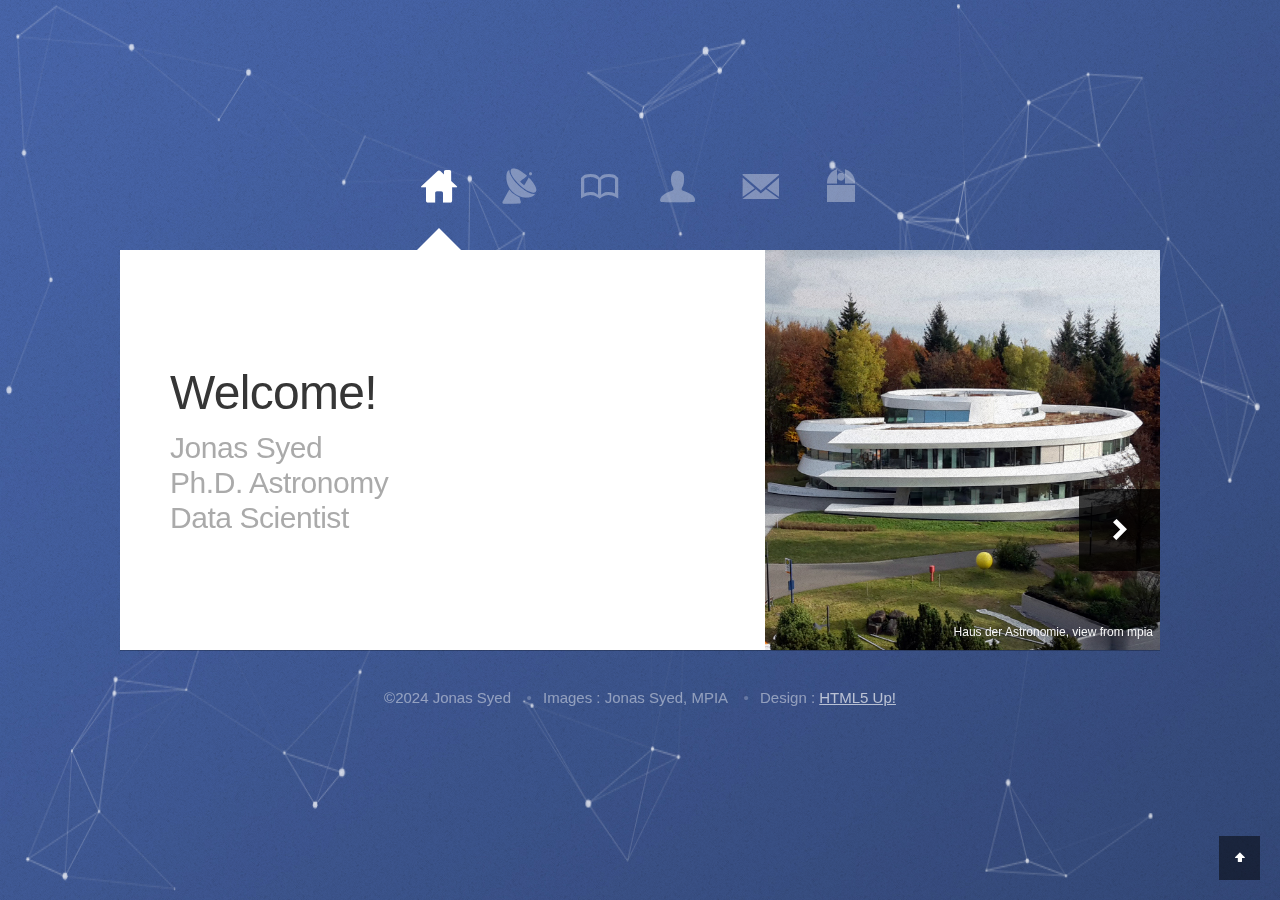
==== commit a4a54736: "Animate magnetic button and set animation Timeout" ====
--- a/index.html
+++ b/index.html
@@ -24,10 +24,13 @@
 <meta name="keywords" content="Jonas Syed, mpia, astronomy, astronomie, star formation, data science">
 <script src="js/jquery-1.9.1.min.js"></script>
 <script src="https://code.jquery.com/ui/1.13.2/jquery-ui.min.js"></script>
-<script src="https://code.jquery.com/mobile/1.3.1/jquery.mobile-1.4.5.min.js"></script>
+<!--<script src="https://code.jquery.com/mobile/1.3.1/jquery.mobile-1.4.5.min.js"></script>-->
 <script src="css/5grid/init.js?use=mobile,desktop"></script>
 <script src="js/jquery.formerize-1.1.js"></script>
 <script src="js/init.js"></script>
+<!--import gsap and magnetic button animation-->
+<script src="https://cdnjs.cloudflare.com/ajax/libs/gsap/3.12.5/gsap.min.js"></script>
+<!---->
 <script type="text/javascript" id="MathJax-script" async
   src="https://cdn.jsdelivr.net/npm/mathjax@3/es5/tex-mml-chtml.js">
 </script>
@@ -161,7 +164,8 @@
       <header>
         <h2>Publications</h2>
       </header>
-      <div style="margin-bottom: 2em;"><a target="_blank" rel="noopener noreferrer" href="https://ui.adsabs.harvard.edu/user/libraries/M08GLGaEQdWYeuMMaksVrA" class="buttonADS">Publications on ADS</a></div>
+      <div style="margin-bottom: 2em;"><a target="_blank" rel="noopener noreferrer" href="https://ui.adsabs.harvard.edu/user/libraries/M08GLGaEQdWYeuMMaksVrA" class="buttonADS2">Publications on ADS</a></div>
+      <script src="js/magneticbutton.js"></script>
       <div><u>1st author publications</u></div>
       <div class="outer"><b>Cold atomic gas identified by HI self-absorption. Cold atomic clouds toward giant molecular filaments</b><br>[<a target="_blank" rel="noopener noreferrer" href="https://www.aanda.org/articles/aa/full_html/2023/11/aa46562-23/aa46562-23.html">publisher</a>, <a target="_blank" rel="noopener noreferrer" href="https://arxiv.org/abs/2310.02077">arXiv</a>]<br>
       2023, Astronomy & Astrophysics, 679, A130<br>
--- a/css/style.css
+++ b/css/style.css
@@ -270,6 +270,23 @@
   border-radius: 2px;
 }
 
+a.buttonADS2 {
+  /*float: left;*/
+  background-color: white;
+  border: none;
+  color: #777;
+  padding: 8px 16px;
+  font: 'Source Sans Pro';
+  text-align: center;
+  text-decoration: none;
+  display: inline-flex;
+  justify-content: center;
+  align-items: center;
+  font-size: 16px;
+  cursor: pointer;
+  border: 2px solid #4967ad;
+  border-radius: 6px;
+}
 
 a.button1:hover {
   background-color: #4967ad;
@@ -277,6 +294,11 @@
 }
 
 a.buttonADS:hover {
+  background-color: #4967ad;
+  color: white;
+}
+
+a.buttonADS2:hover {
   background-color: #4967ad;
   color: white;
 }
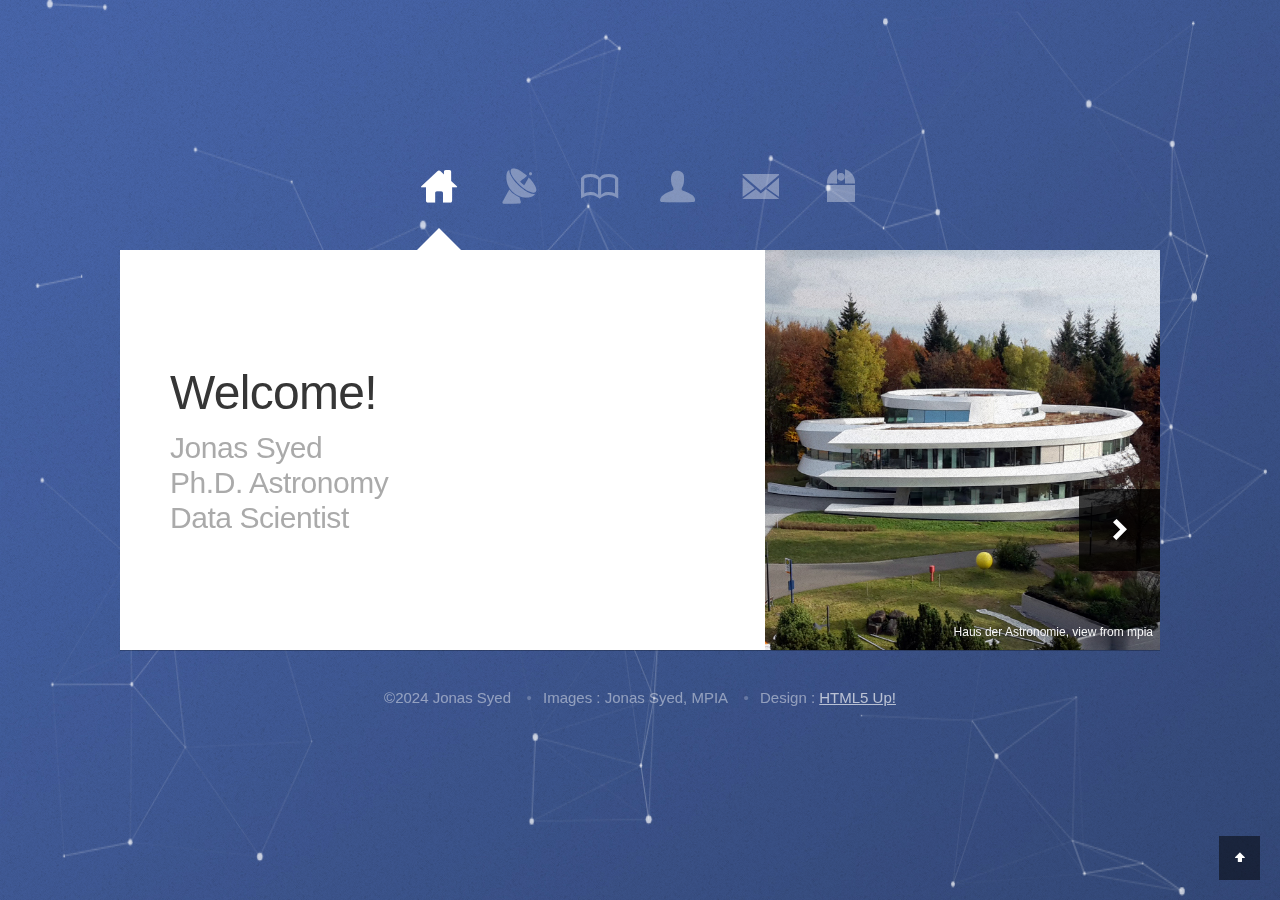
==== commit 434d0b6b: "Update mobile version" ====
--- a/index.html
+++ b/index.html
@@ -286,7 +286,7 @@
                 That is why I'm very interested in (game) design, image rendering, and image generation using AI.</li>
               <li style="list-style-type: circle; display: list-item;">I am fortunate enough to have the privilege to pursue all these interests, just because I happened to be born in Germany. I believe that education is a fundamental human right.<br>
                 The German non-profit organization Asha - Hoffnung für Bangladesch e.V. (Hope for Bangladesh) stands for this value as they provide access to education in rural Bangladesh.<br>
-                Please check out their invaluable work at <a href="https://www.asha-hoffnung.de">www.asha-hoffnung.de</a>. I have been supporting them for the last 13 years and their relentless work towards a good cause is what I'm most proud of.
+                Please check out their invaluable work at <a target="_blank" rel="noopener noreferrer" href="https://www.asha-hoffnung.de">www.asha-hoffnung.de</a>. I have been supporting them for the last 13 years and their relentless work towards a good cause is what I'm most proud of.
               </li>
             </ul>
           </p>
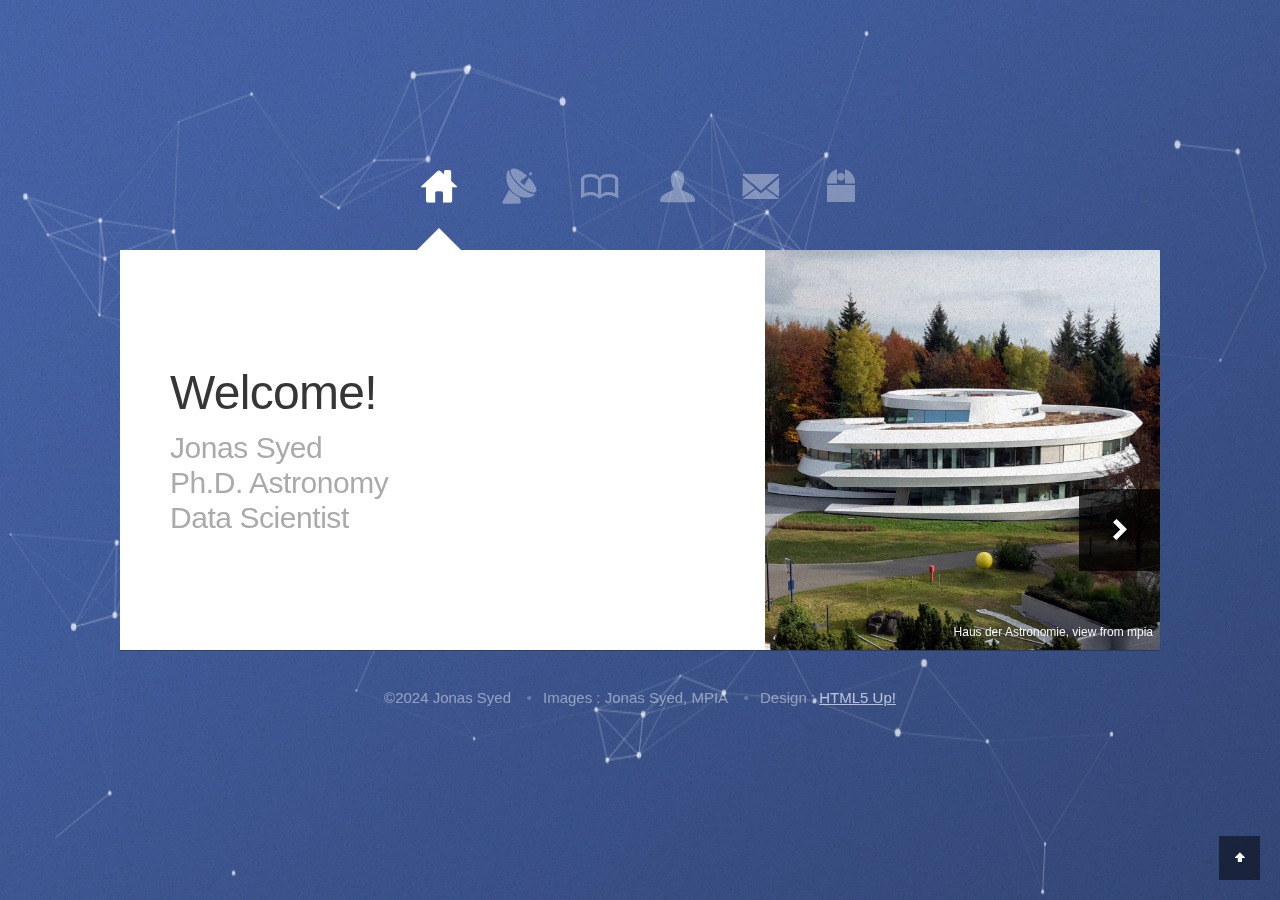
==== commit 0d6991e8: "Update content" ====
--- a/index.html
+++ b/index.html
@@ -284,7 +284,7 @@
                 and got to work with awesome actors, singers, and other celebrities.</li>
               <li style="list-style-type: circle; display: list-item;">I have a passion for video games and 3D modeling.<br>
                 That is why I'm very interested in (game) design, image rendering, and image generation using AI.</li>
-              <li style="list-style-type: circle; display: list-item;">I am fortunate enough to have the privilege to pursue all these interests, just because I happened to be born in Germany. I believe that education is a fundamental human right.<br>
+              <li style="list-style-type: circle; display: list-item;">I am fortunate enough to have the privilege to pursue all these interests, just because I happened to be born German. I believe that education is a fundamental human right.<br>
                 The German non-profit organization Asha - Hoffnung für Bangladesch e.V. (Hope for Bangladesh) stands for this value as they provide access to education in rural Bangladesh.<br>
                 Please check out their invaluable work at <a target="_blank" rel="noopener noreferrer" href="https://www.asha-hoffnung.de">www.asha-hoffnung.de</a>. I have been supporting them for the last 13 years and their relentless work towards a good cause is what I'm most proud of.
               </li>
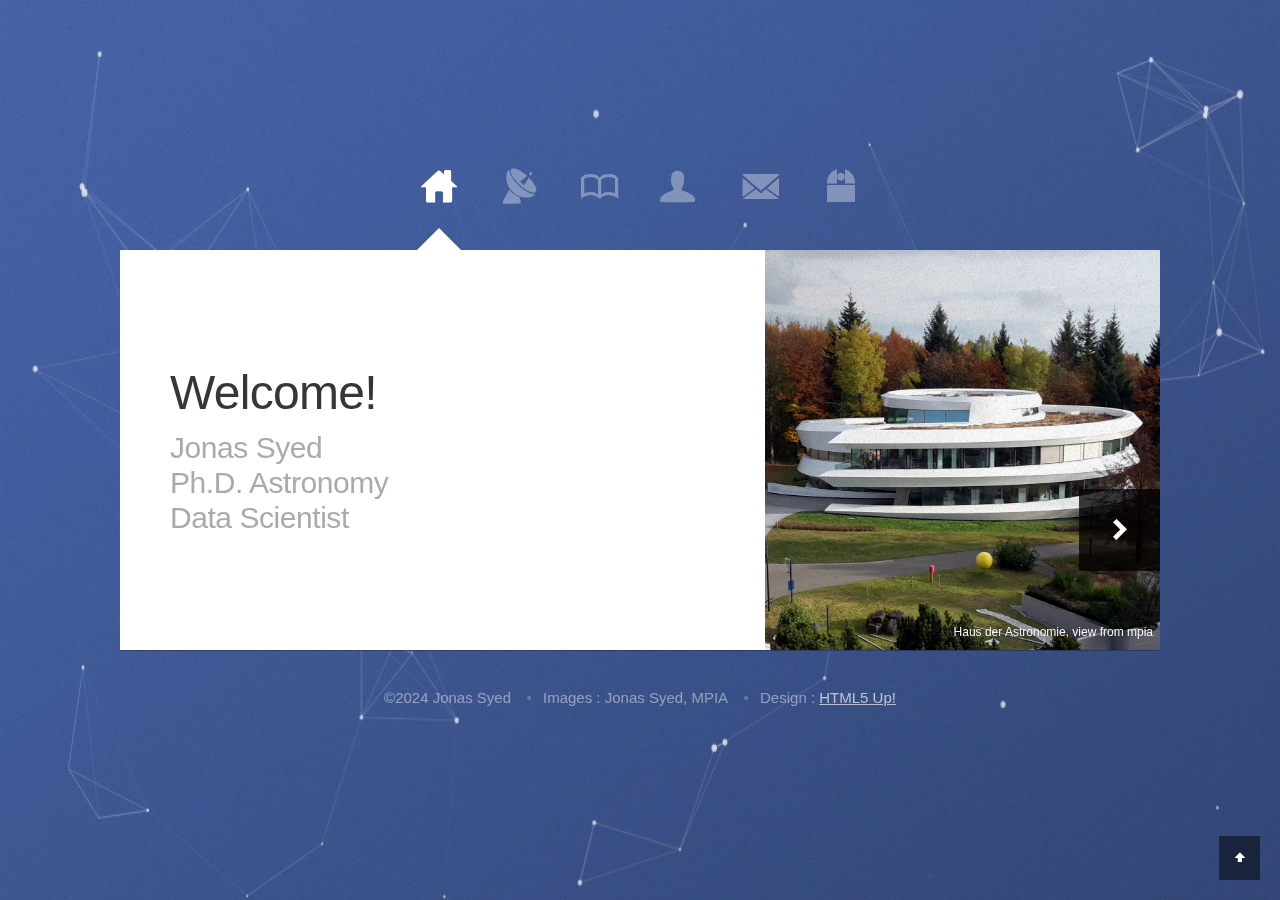
==== commit ae139d2f: "google site verification" ====
--- a/index.html
+++ b/index.html
@@ -6,6 +6,7 @@
 <title>Jonas Syed - personal homepage</title>
 <meta name="title" content="Jonas Syed - personal homepage">
 <meta name="description" content="Welcome to Jonas Syed's personal website! Learn more about his research in the field of astronomy and his current projects.">
+<meta name="google-site-verification" content="vlLvAyCylXdx-G-L6bVnePhYvD6DED2ubjbeLsAf47Y" />
 
 <!-- Open Graph / Facebook -->
 <meta property="og:type" content="website">
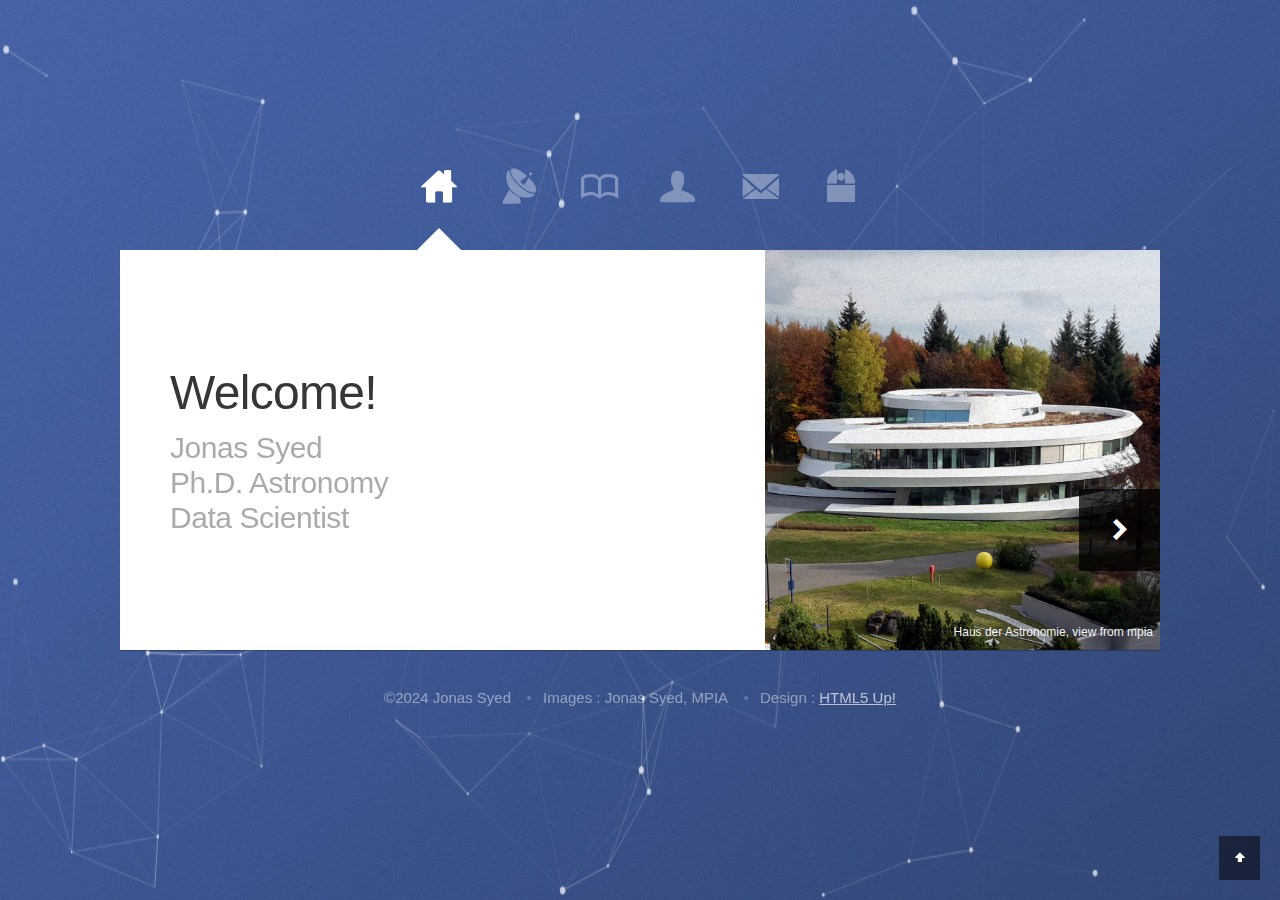
==== commit f1516222: "Updating highlights" ====
--- a/index.html
+++ b/index.html
@@ -81,9 +81,10 @@
         <div id="itemSlider" style="margin: -1.0em 1.0em 0.25em 0.0em;">
           <div class="slideIn">Papers that I'd like to highlight:</div>
           <div style="display: grid; gap: 10px; grid-auto-flow: row;">
-            <div class="slideIn"><a target="_blank" rel="noopener noreferrer" href="https://ui.adsabs.harvard.edu/abs/2022MNRAS.516.4245W/abstract" class="items_list">ATLASGAL - star forming efficiencies and the Galactic star formation rate</a></div>
+            <div class="slideIn"><a target="_blank" rel="noopener noreferrer" href="https://ui.adsabs.harvard.edu/abs/2024arXiv240808299W/abstract" class="items_list">Dynamical Accretion Flows</a></div>
             <div class="slideIn"><a target="_blank" rel="noopener noreferrer" href="https://arxiv.org/abs/1606.06565" class="items_list">Concrete Problems in AI Safety</a></div>
             <div class="slideIn"><a target="_blank" rel="noopener noreferrer" href="https://arxiv.org/abs/1706.03762" class="items_list">Attention Is All You Need</a></div>
+            <div class="slideIn"><a target="_blank" rel="noopener noreferrer" href="https://ui.adsabs.harvard.edu/abs/2020A%26A...634A..83W/abstract" class="items_list">THOR data release 2</a></div>
           </div>
         </div>
       </section>
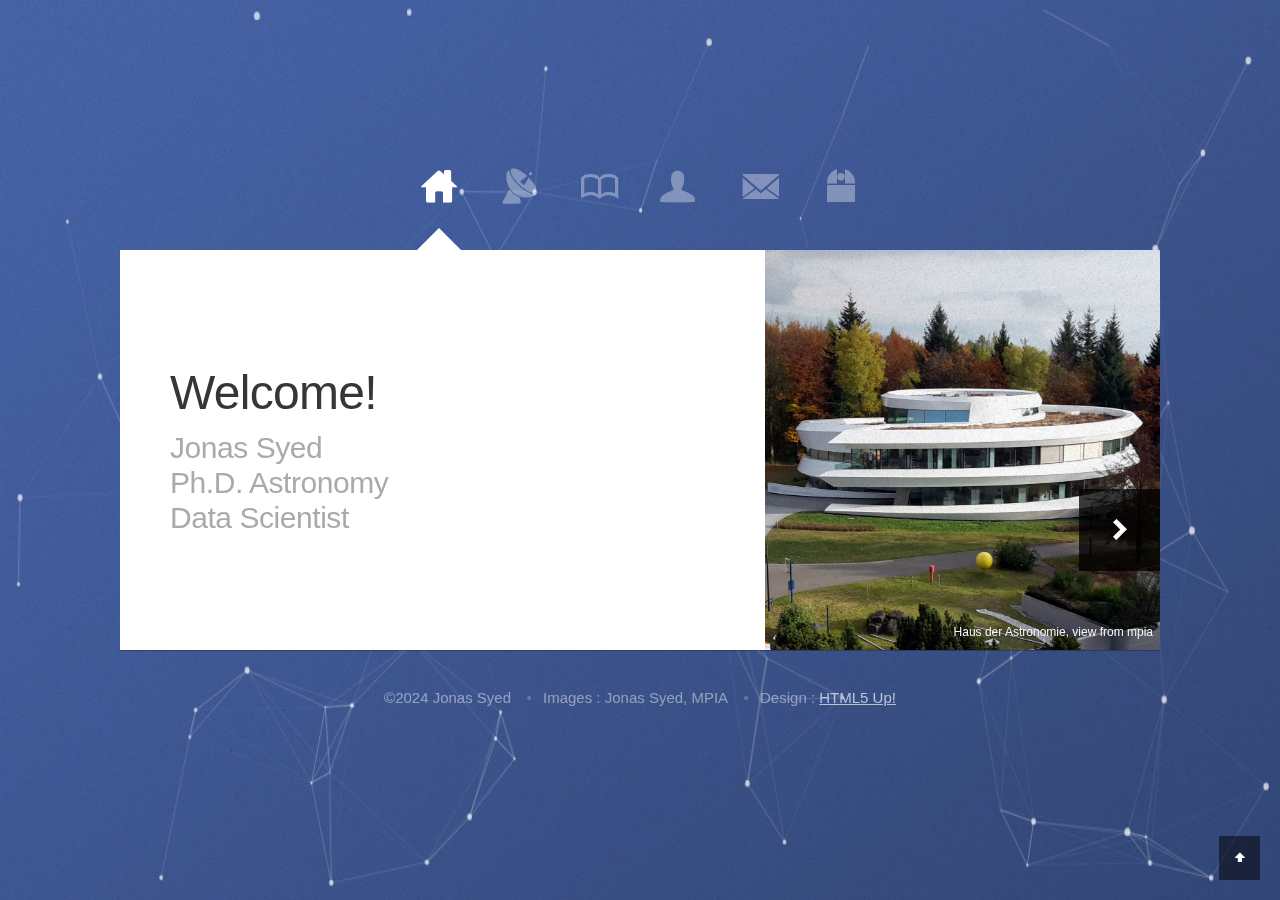
==== commit f536beb1: "Updating papers" ====
--- a/index.html
+++ b/index.html
@@ -193,6 +193,12 @@
     		</div><br>
     	</div>
       <div><u>Co-authored publications</u></div>
+      <div class="outer"><b>Dynamical Accretion Flows -- ALMAGAL: Flows along filamentary structures in high-mass star-forming clusters</b> [<a target="_blank" rel="noopener noreferrer" href="">publisher</a>, <a target="_blank" rel="noopener noreferrer" href="https://arxiv.org/abs/2408.08299">arXiv</a>]<br>
+       	2024, Astronomy & Astrophysics, in press<br>
+      	<div class="inner">
+          M. R. A. Wells, H. Beuther, S. Molinari, P. Schilke, C. Battersby, P. Ho, Á. Sánchez-Monge, B. Jones, M. B. Scheuck, <b>J. Syed</b>, C. Gieser, R. Kuiper, D. Elia, A. Coletta, A. Traficante, J. Wallace, A. J. Rigby, R. S. Klessen, Q. Zhang, S. Walch, M. T. Beltrán, Y. Tang, G. A. Fuller, D. C. Lis, T. Möller, F. van der Tak, P. D. Klaassen, S. D. Clarke, L. Moscadelli, C. Mininni, H. Zinnecker, Y. Maruccia, S. Pezzuto, M. Benedettini, J. D. Soler, C. L. Brogan, A. Avison, P. Sanhueza, E. Schisano, T. Liu, F. Fontani, K. L. J. Rygl, F. Wyrowski, J. Bally, D. L. Walker, A. Ahmadi, P. Koch, M. Merello, C. Y. Law, L. Testi
+    		</div><br>
+    	</div>
       <div class="outer"><b>EDEN Survey: Small Transiting Planet Detection Limits and Constraints on the Occurrence Rates of Planets around Late-M Dwarfs within 15 pc</b> [<a target="_blank" rel="noopener noreferrer" href="https://iopscience.iop.org/article/10.3847/1538-3881/acba0b">publisher</a>, <a target="_blank" rel="noopener noreferrer" href="https://arxiv.org/abs/2302.04138">arXiv</a>]<br>
        	2023, The Astronomical Journal, 165, 149<br>
       	<div class="inner">
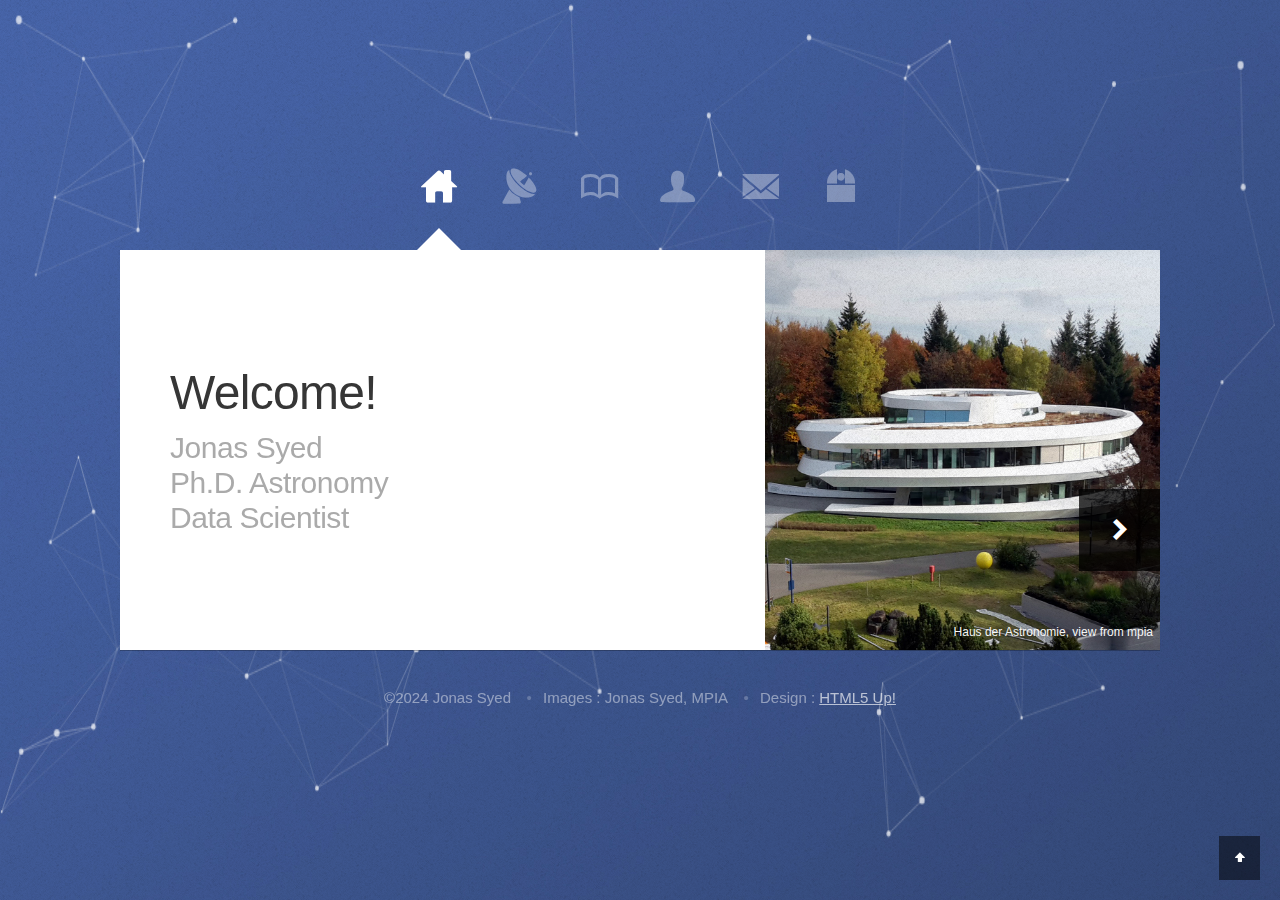
==== commit efc9d116: "Updating and re-formatting highlights" ====
--- a/index.html
+++ b/index.html
@@ -79,8 +79,8 @@
       	My research interests involve <b>atomic and molecular cloud formation</b>, <b>filaments</b>, <b>high-mass star formation</b>, and <b>magnetic fields</b><br>
         and generally <b>data science</b>, <b>machine learning systems</b>, and <b>artificial intelligence (AI)</b>, particularly in the realm of <b>AI safety</b>.</p>
         <div id="itemSlider" style="margin: -1.0em 1.0em 0.25em 0.0em;">
-          <div class="slideIn">Papers that I'd like to highlight:</div>
-          <div style="display: grid; gap: 10px; grid-auto-flow: row;">
+          <div class="slideIn"><div style="padding: 10px 0px;">Papers that I'd like to highlight:</div></div>
+          <div style="display: grid; gap: 10px; grid-template-columns: repeat(auto-fill, minmax(200px, 1fr)); grid-auto-rows: auto;">
             <div class="slideIn"><a target="_blank" rel="noopener noreferrer" href="https://ui.adsabs.harvard.edu/abs/2024arXiv240808299W/abstract" class="items_list">Dynamical Accretion Flows</a></div>
             <div class="slideIn"><a target="_blank" rel="noopener noreferrer" href="https://arxiv.org/abs/1606.06565" class="items_list">Concrete Problems in AI Safety</a></div>
             <div class="slideIn"><a target="_blank" rel="noopener noreferrer" href="https://arxiv.org/abs/1706.03762" class="items_list">Attention Is All You Need</a></div>
--- a/css/style.css
+++ b/css/style.css
@@ -327,6 +327,7 @@
 
 .slideIn {
   display: none;
+  line-height: normal;
 }
 
 .items_list {
